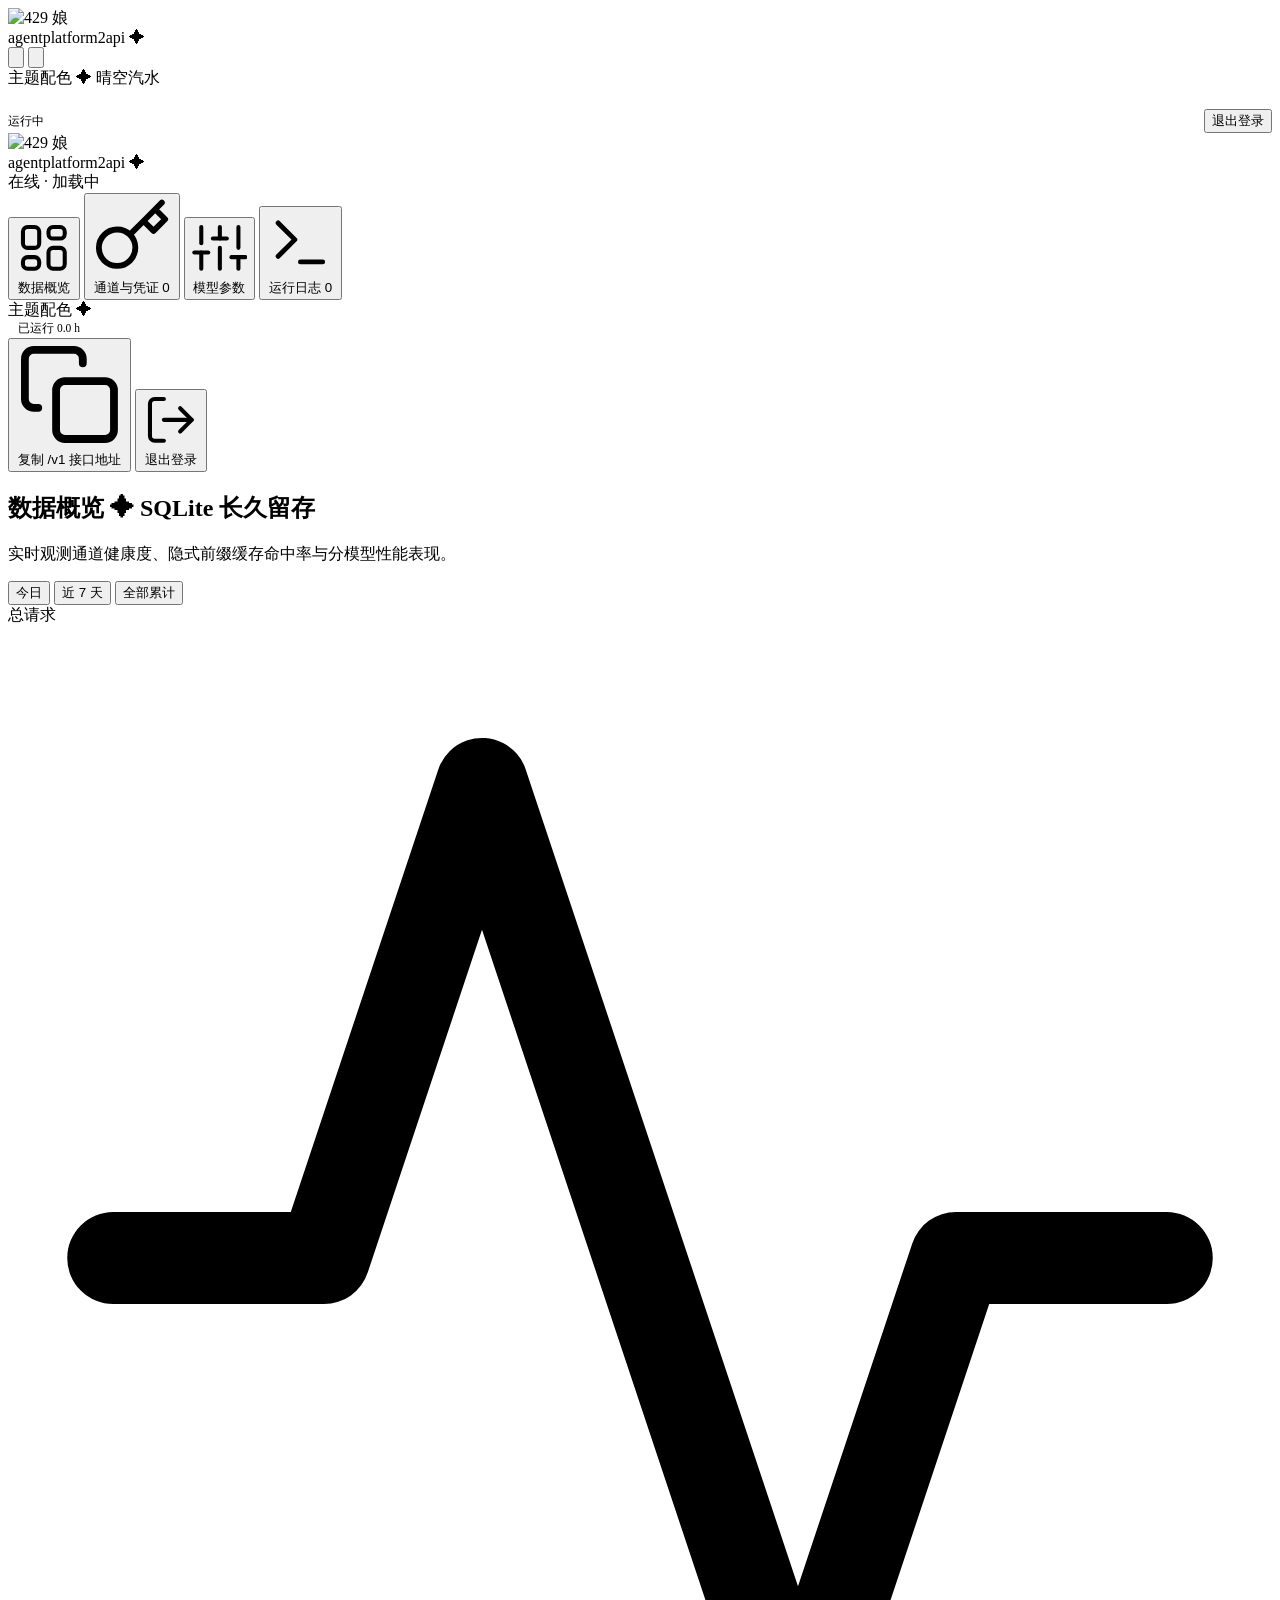
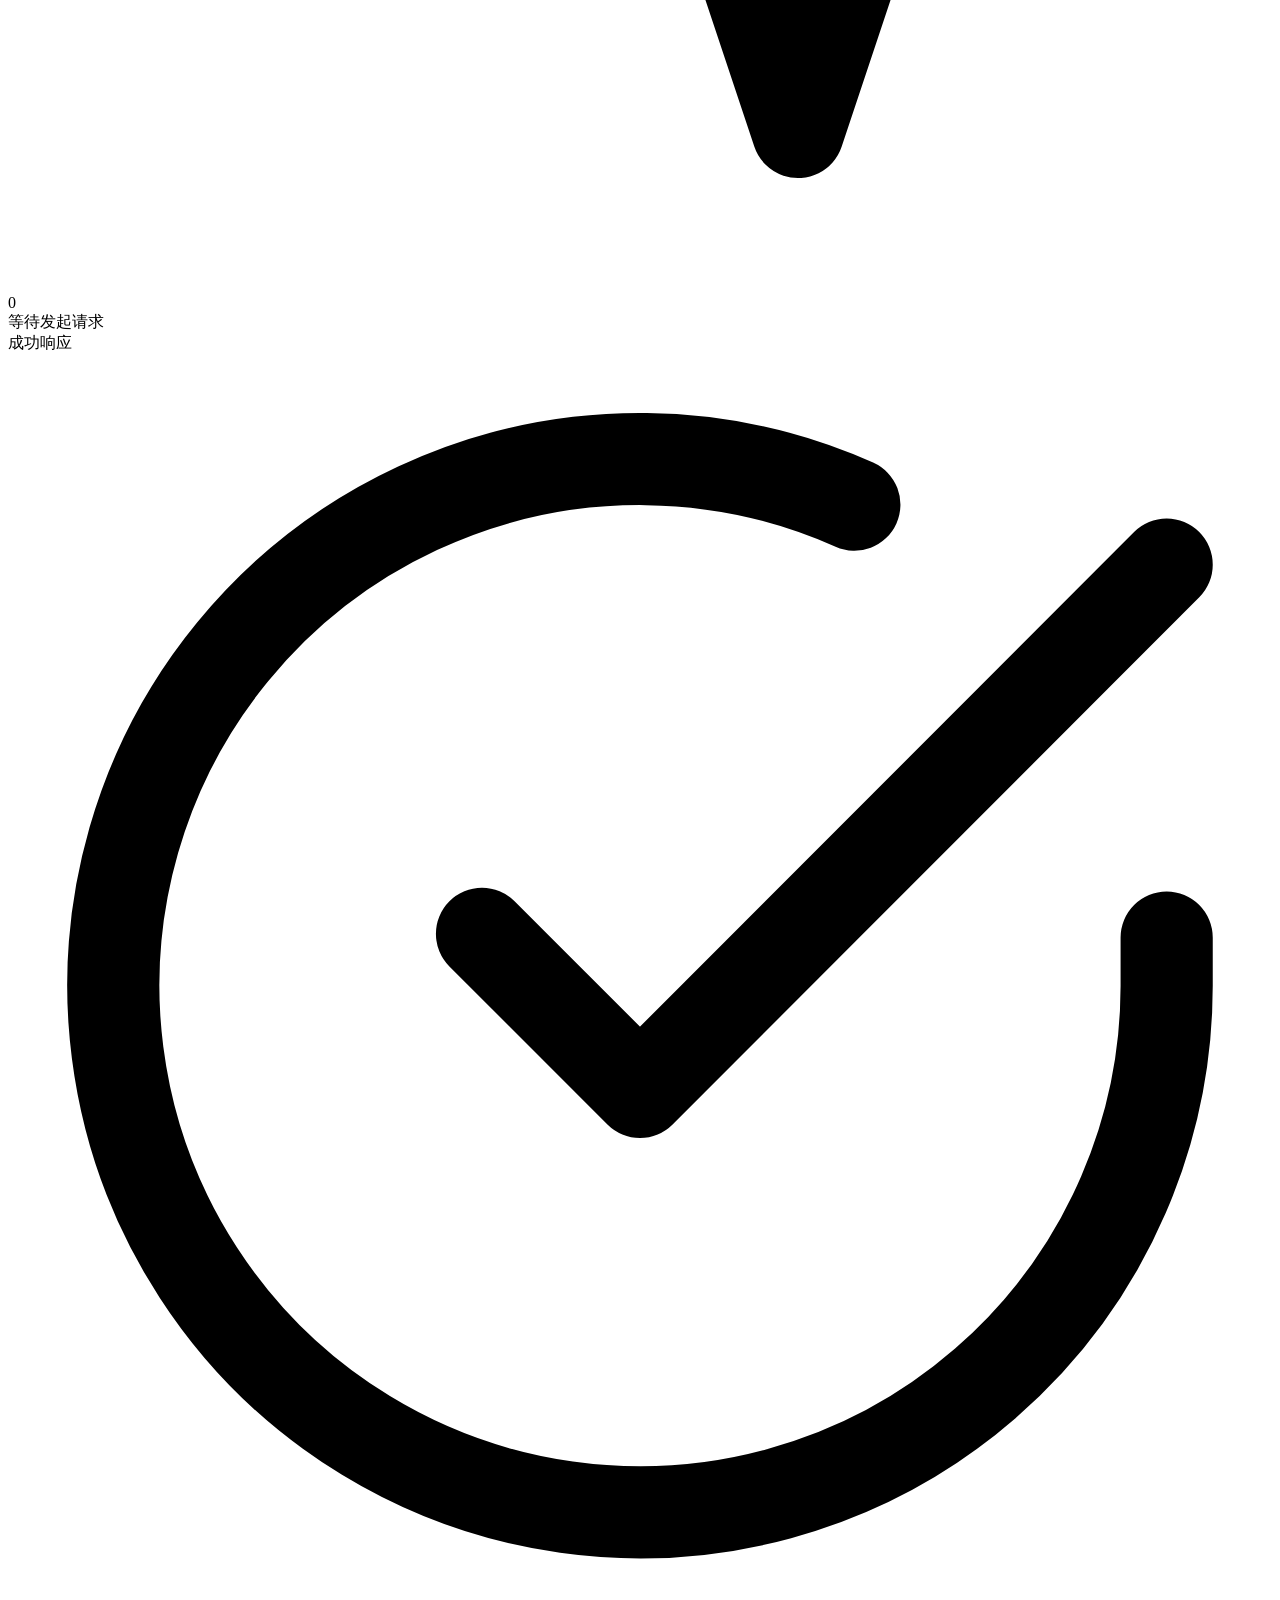
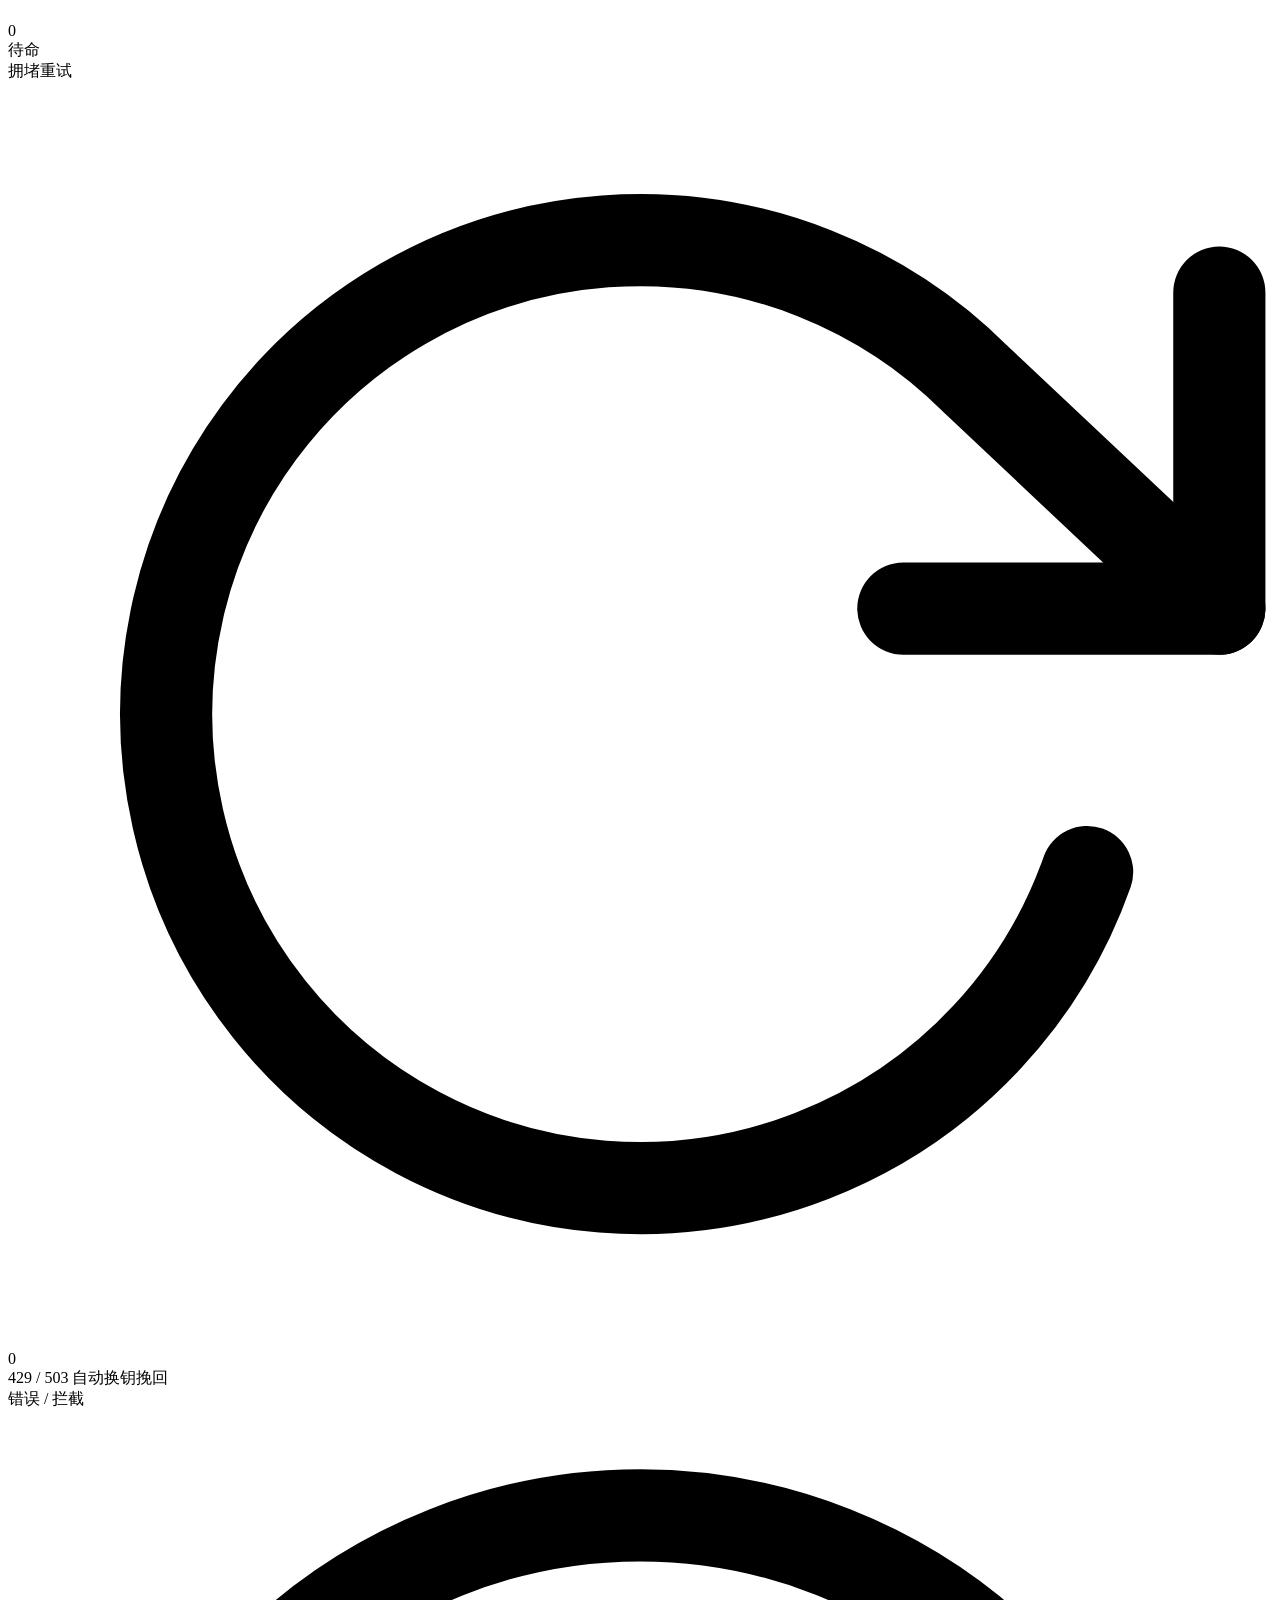
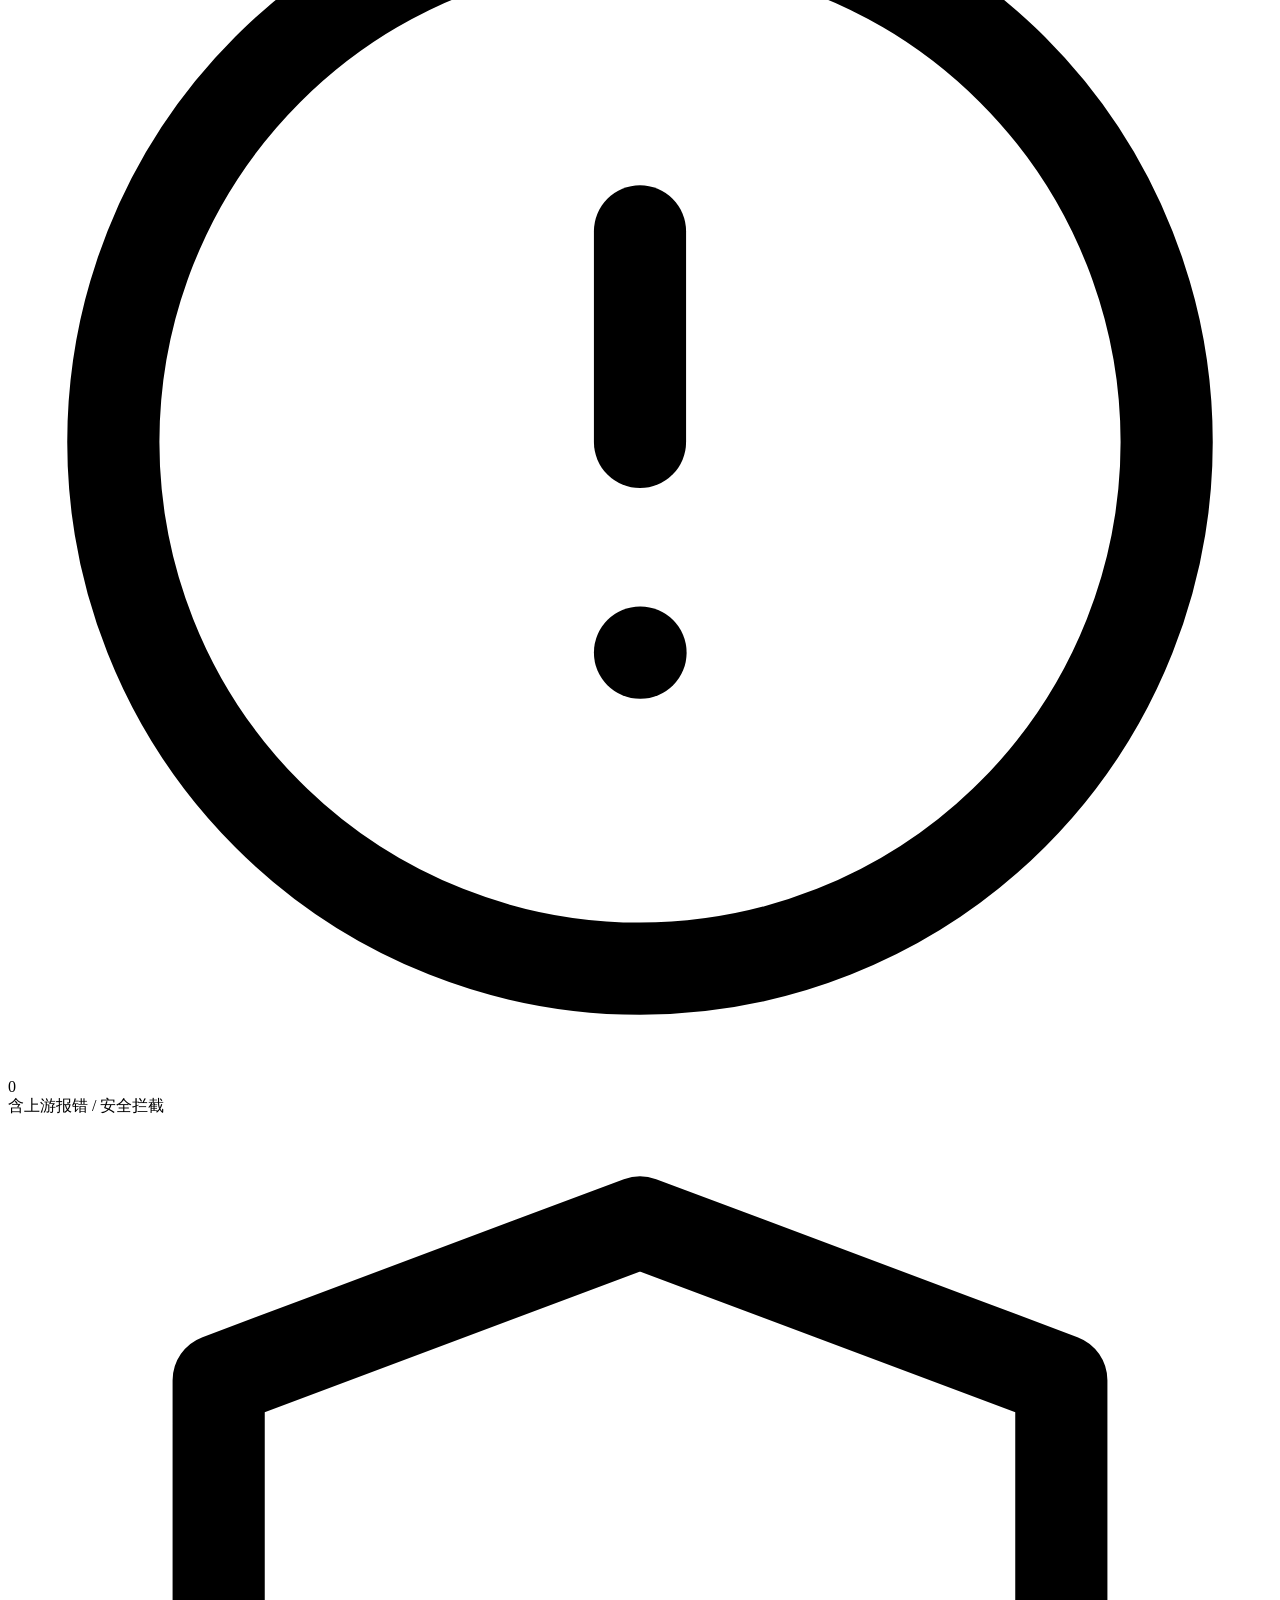
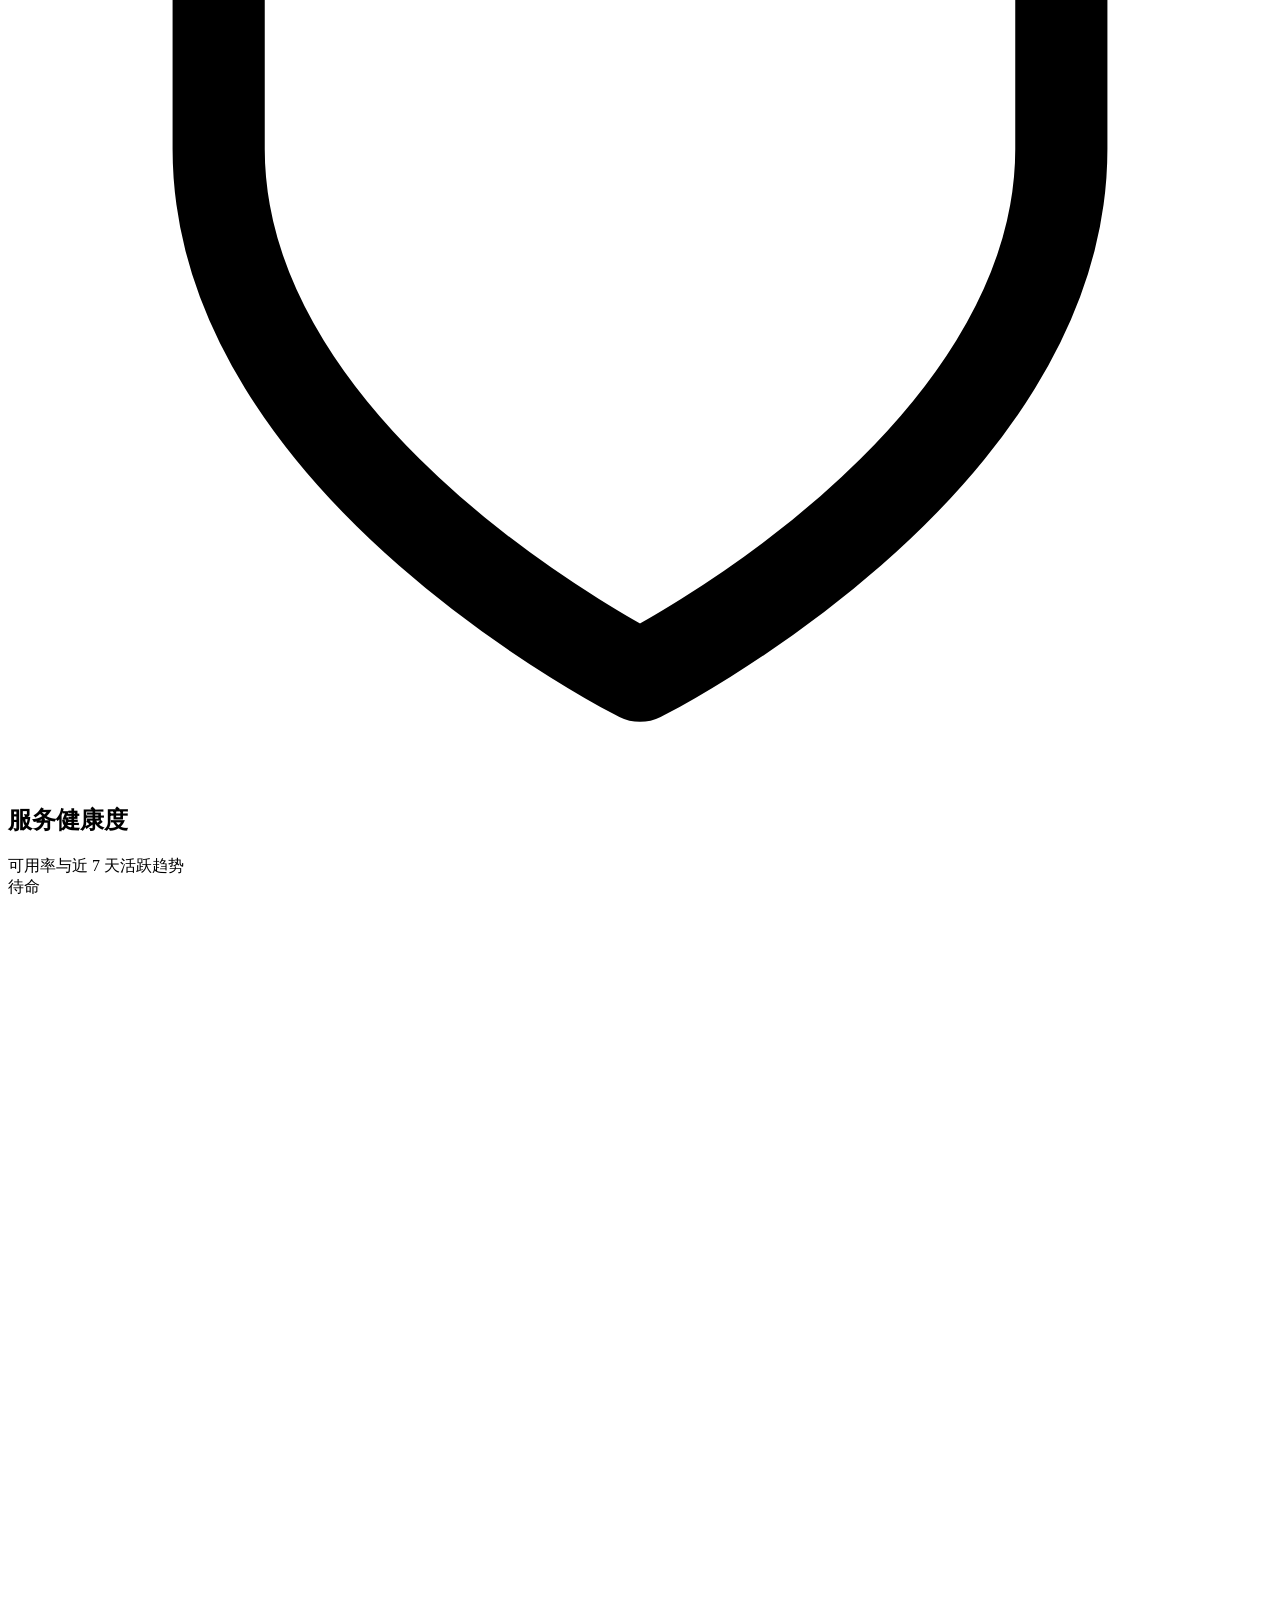
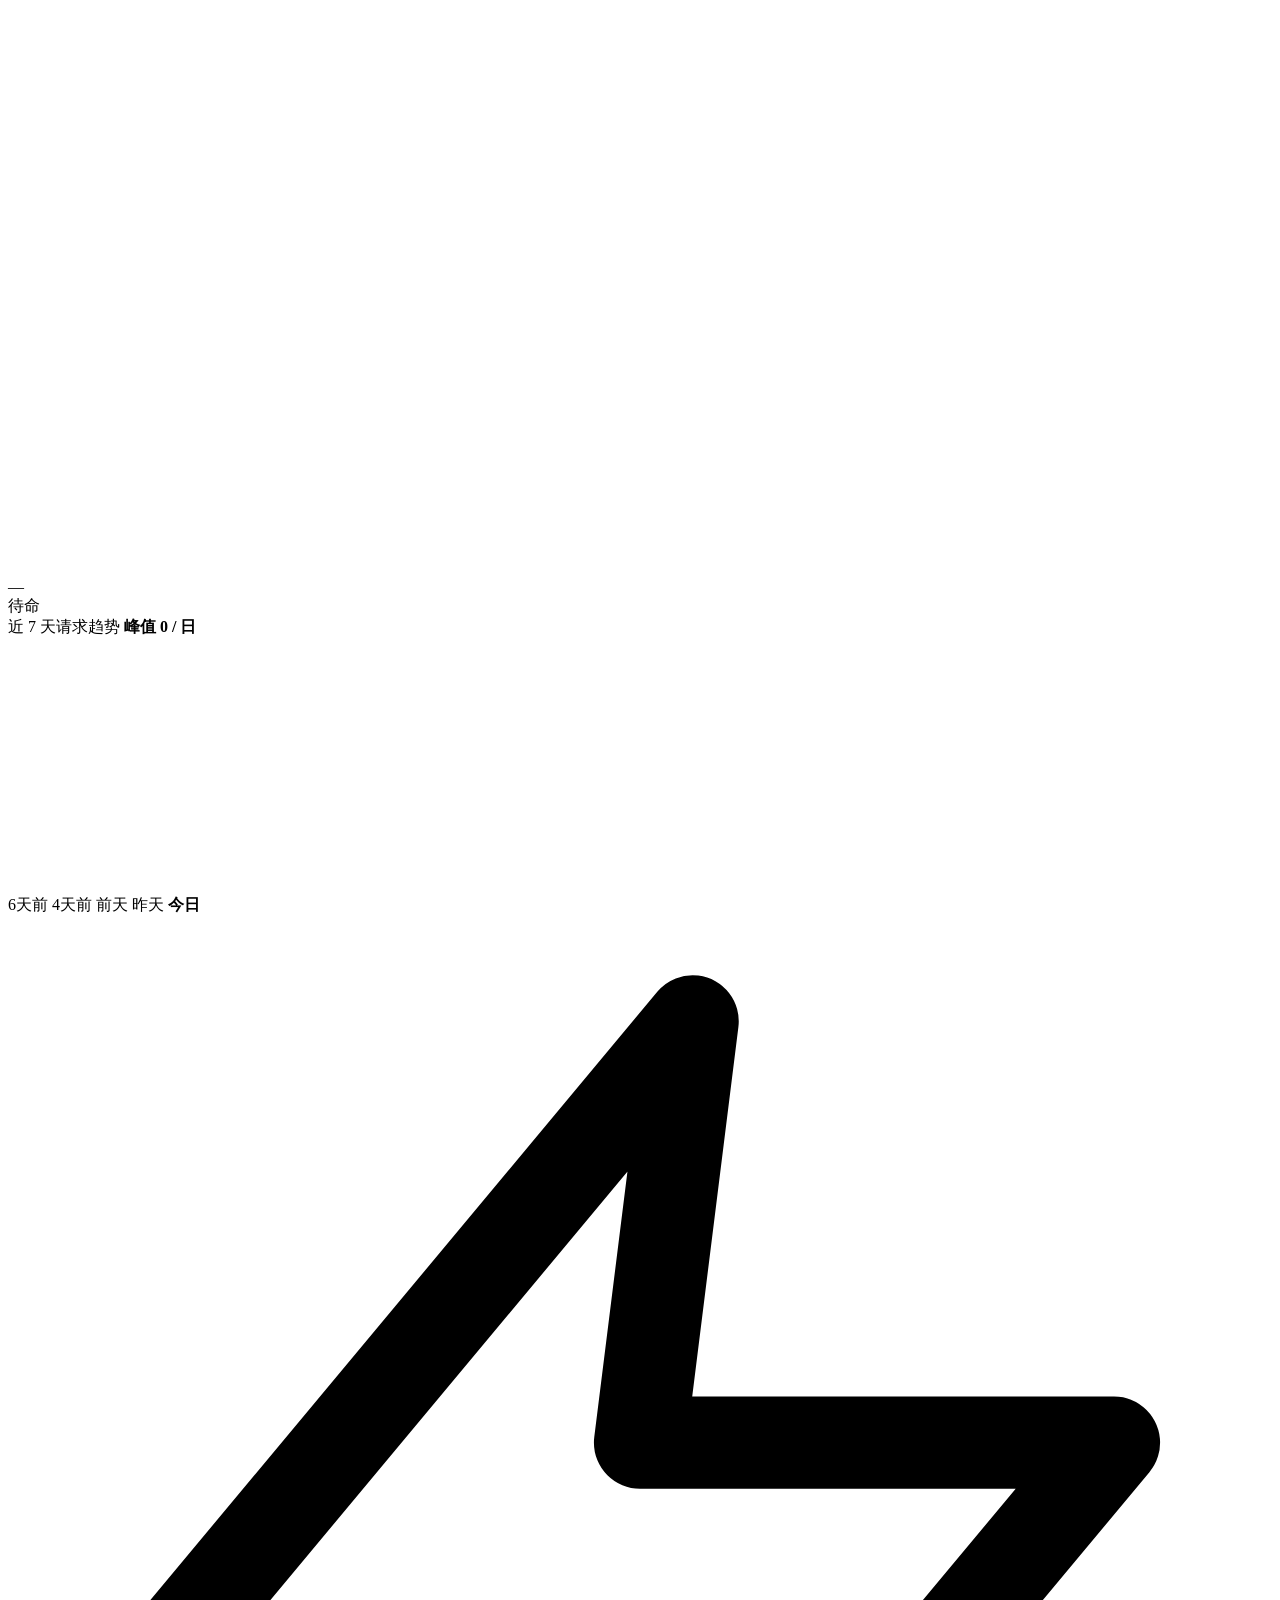
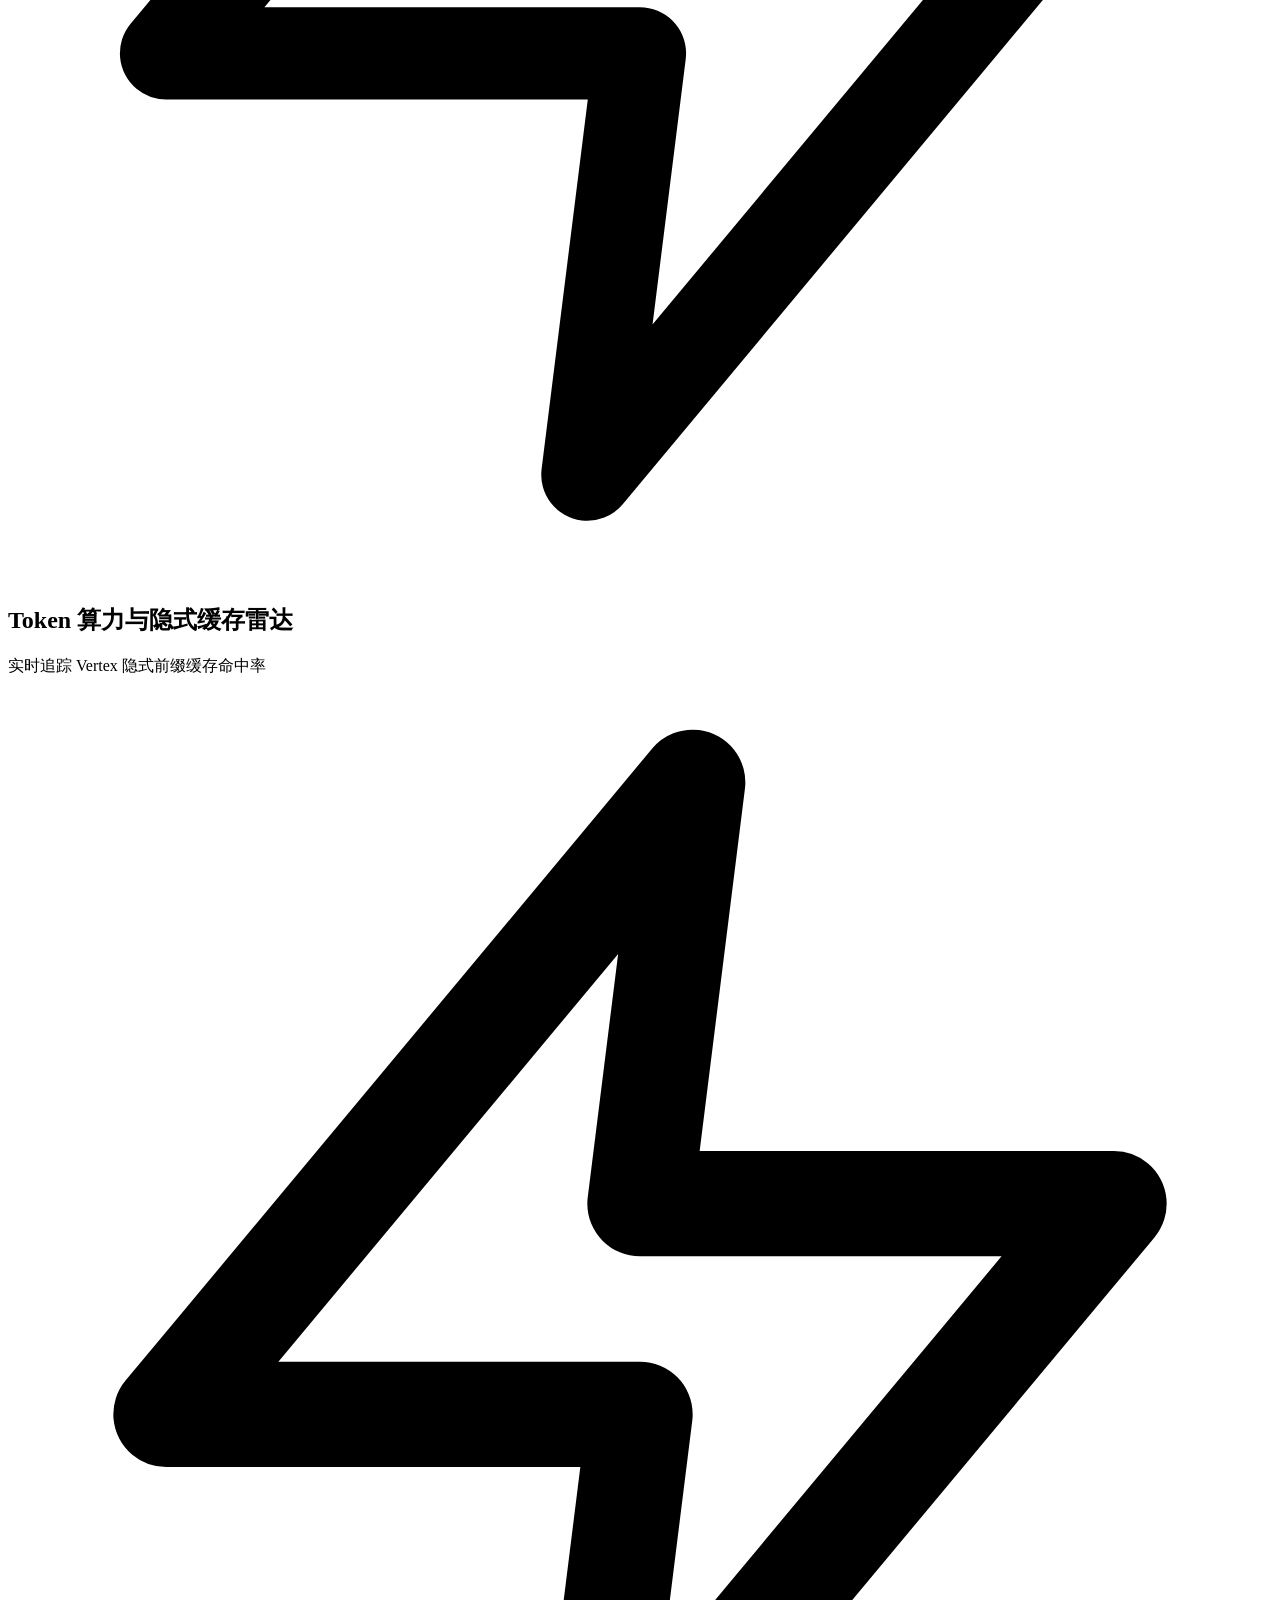
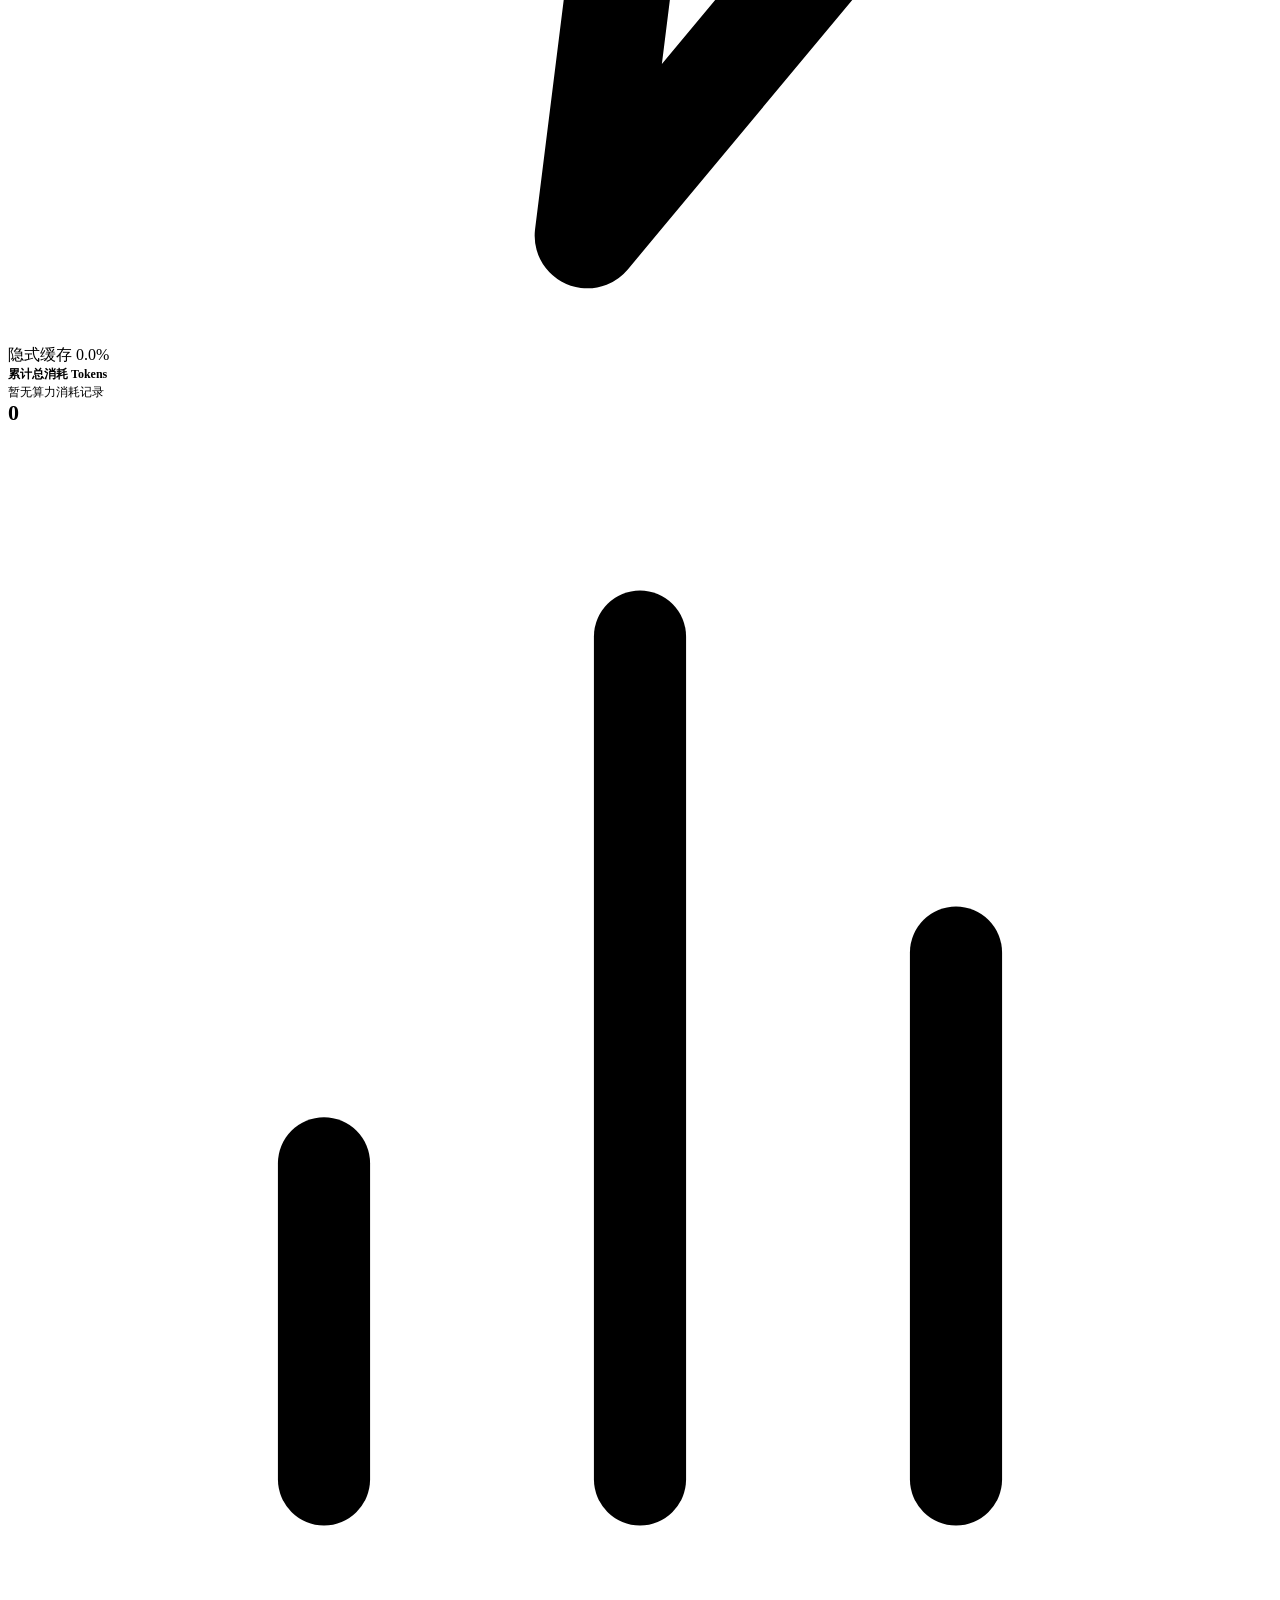
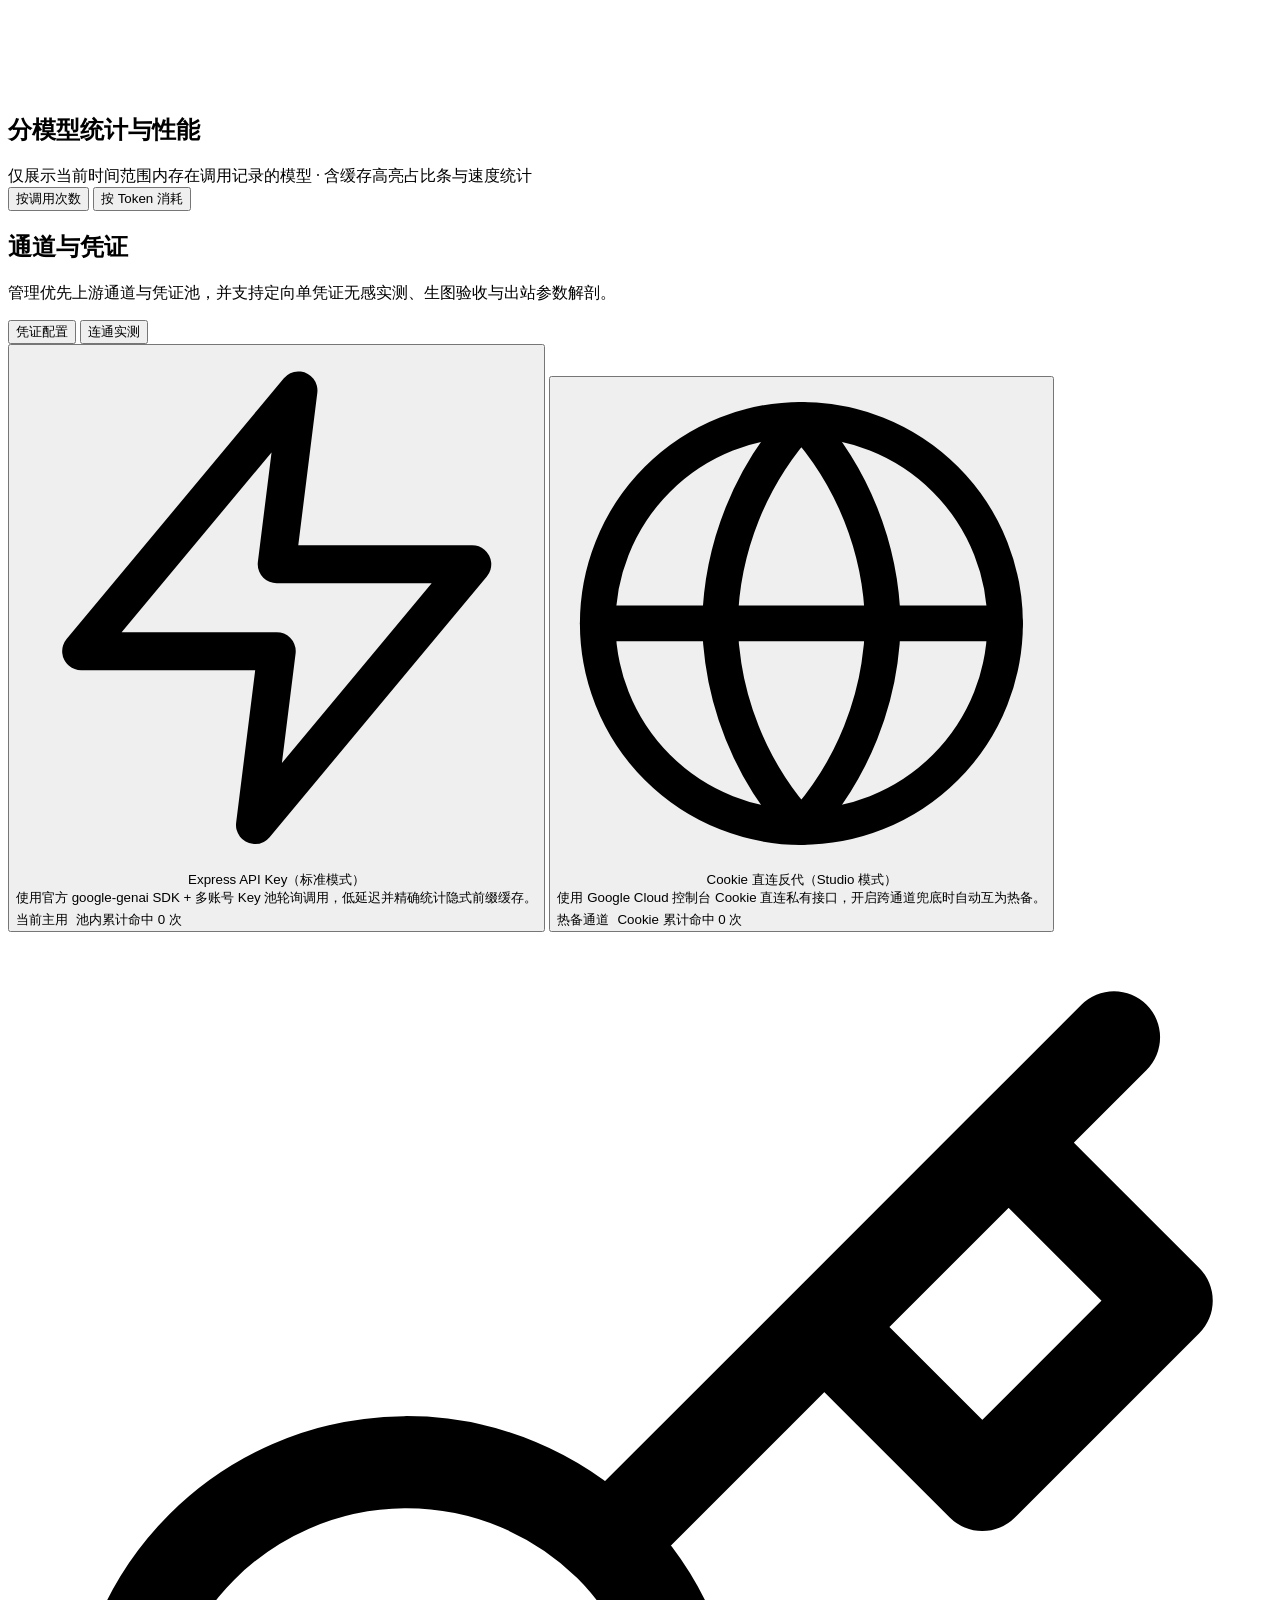
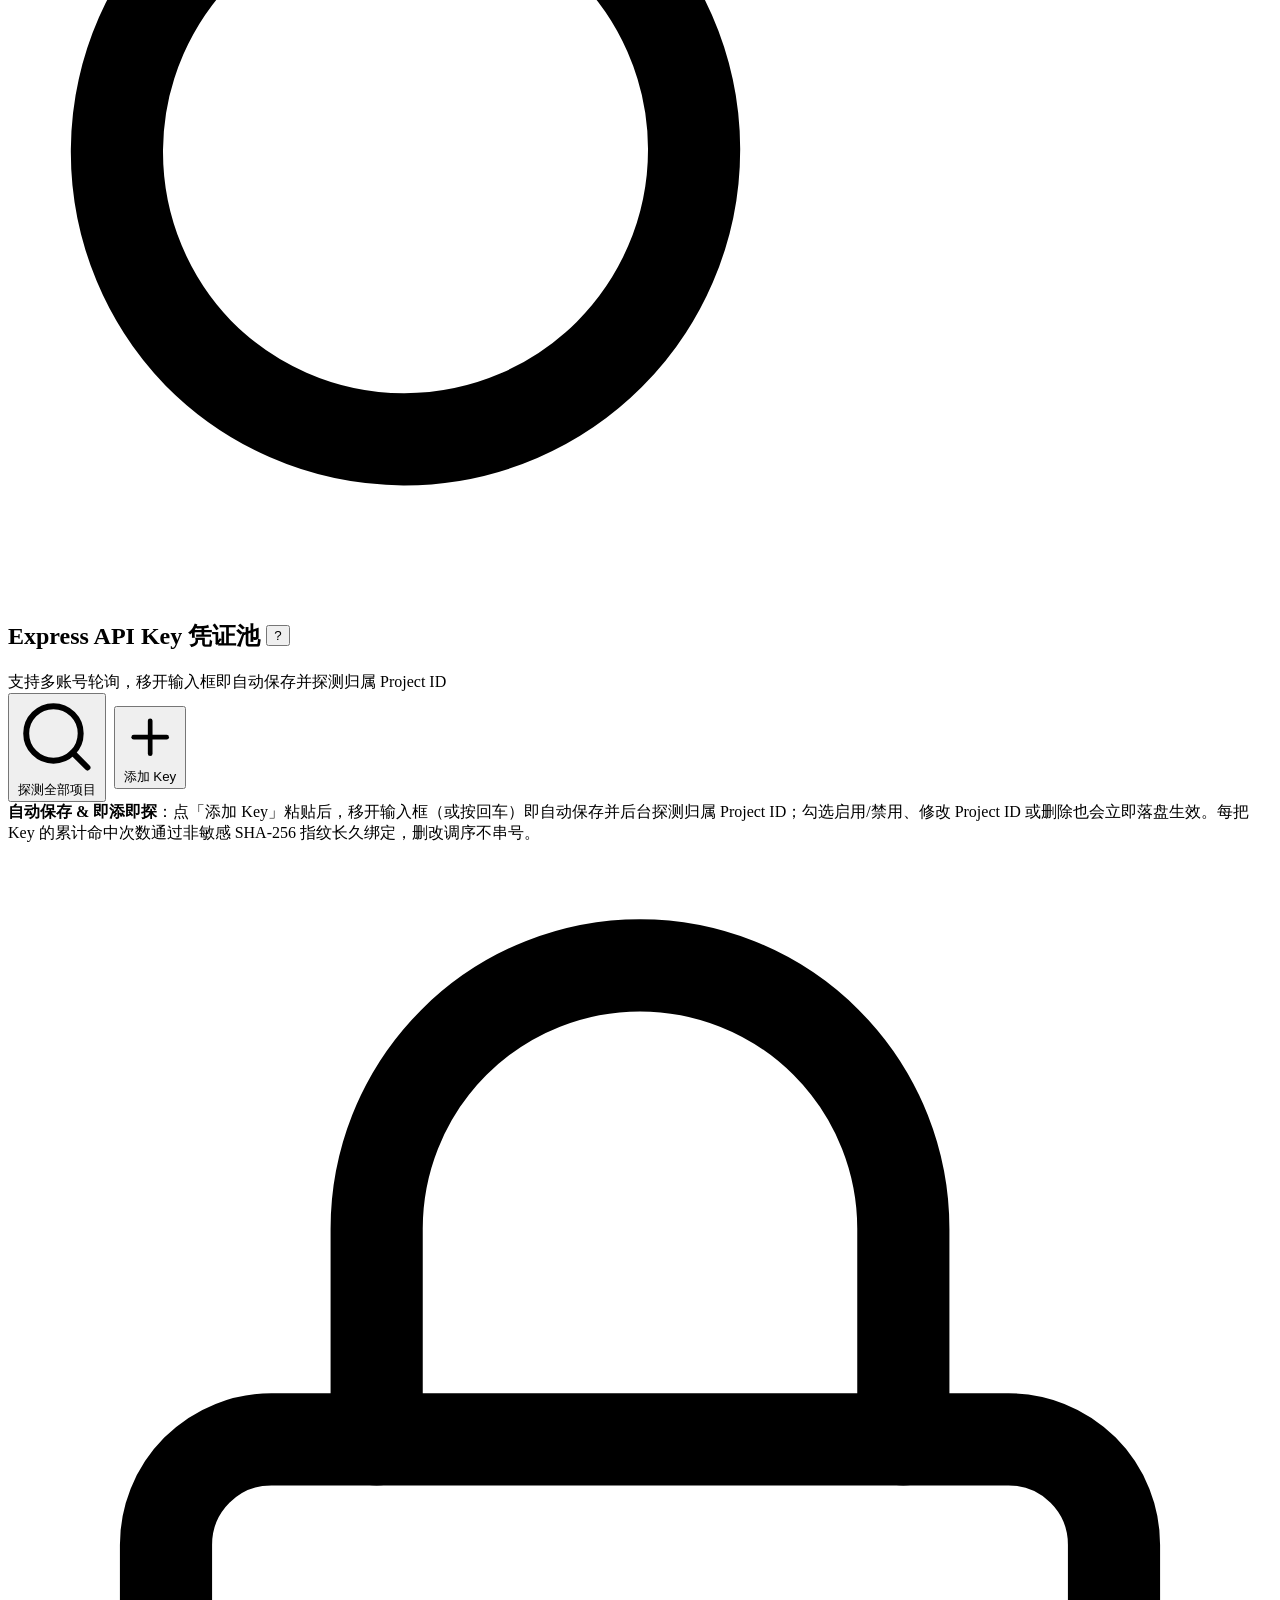
==== app/static/index.html @ 3e8bdb02 "控制台 v2 重建" ====
<!DOCTYPE html>
<html lang="zh-CN" data-theme="sky-day">
<head>
  <meta charset="UTF-8" />
  <meta name="viewport" content="width=device-width, initial-scale=1.0, viewport-fit=cover" />
  <meta name="color-scheme" content="light dark" />
  <title>agentplatform2api · 控制台</title>
  <link rel="icon" type="image/webp" href="/avatar.webp" />
  <script>
    (function () {
      var valid = { "sky-day": 1, "sky-night": 1, "sakura-day": 1, "sakura-night": 1 };
      var saved = "";
      try { saved = localStorage.getItem("ap2a_theme") || ""; } catch (e) {}
      if (!valid[saved]) {
        try {
          var legacy = localStorage.getItem("ap_theme");
          if (legacy === "dark") saved = "sakura-night";
          else if (window.matchMedia && window.matchMedia("(prefers-color-scheme: dark)").matches) saved = "sky-night";
          else saved = "sky-day";
        } catch (e) { saved = "sky-day"; }
      }
      document.documentElement.setAttribute("data-theme", saved);
    })();
  </script>
  <link rel="stylesheet" href="/static/app.css" />
</head>
<body>
  <!-- MOBILE TOPBAR (<768px) -->
  <header class="mobile-topbar">
    <div class="mobile-brand">
      <img class="mobile-avatar" src="/avatar.webp" alt="429 娘" />
      <div class="truncate">
        <div class="brand-title">agentplatform2api <span class="sparkle">✦</span></div>
      </div>
      <span class="live-dot" title="服务在线"></span>
    </div>
    <div class="mobile-top-actions">
      <button class="btn-icon" id="mobThemeBtn" aria-label="切换主题" title="切换主题">
        <svg viewBox="0 0 24 24" fill="none" stroke="currentColor" stroke-width="1.75" stroke-linecap="round" stroke-linejoin="round"><circle cx="12" cy="12" r="4"/><path d="M12 2v2m0 16v2M4.93 4.93l1.41 1.41m11.32 11.32 1.41 1.41M2 12h2m16 0h2M4.93 19.07l1.41-1.41m11.32-11.32 1.41-1.41"/></svg>
      </button>
      <button class="btn-icon" id="mobCopyBtn" aria-label="复制 /v1 地址" title="复制 /v1 地址">
        <svg viewBox="0 0 24 24" fill="none" stroke="currentColor" stroke-width="1.75" stroke-linecap="round" stroke-linejoin="round"><rect x="9" y="9" width="13" height="13" rx="2"/><path d="M5 15H4a2 2 0 0 1-2-2V4a2 2 0 0 1 2-2h9a2 2 0 0 1 2 2v1"/></svg>
      </button>
    </div>
  </header>

  <!-- Mobile Theme Popover -->
  <div class="mobile-popover" id="mobileThemePopover">
    <div class="sidebar-label" style="margin-bottom:10px;">
      <span>主题配色 <span class="sparkle">✦</span></span>
      <span id="mobThemeName" style="color:var(--primary-text);">晴空汽水</span>
    </div>
    <div class="theme-grid" id="mobThemeGrid"></div>
    <div style="margin-top:10px;padding-top:10px;border-top:1px solid var(--border);display:flex;align-items:center;justify-content:space-between;gap:8px;">
      <span style="font-size:11.5px;color:var(--text-muted);" id="mobUptimeText">运行中</span>
      <button class="btn btn-danger-soft btn-sm" onclick="logout()">退出登录</button>
    </div>
  </div>

  <!-- MAIN APP SHELL -->
  <div class="app-shell">
    <!-- Desktop Left Sidebar -->
    <aside class="sidebar">
      <div class="brand-box">
        <img class="brand-avatar" src="/avatar.webp" alt="429 娘" />
        <div class="brand-meta">
          <div class="brand-title">agentplatform2api <span class="sparkle">✦</span></div>
          <div class="brand-status">
            <span class="live-dot"></span>
            <span class="truncate" id="sidebarChannelStatus">在线 · 加载中</span>
          </div>
        </div>
      </div>

      <nav class="nav-list" aria-label="主导航">
        <button class="nav-item active" data-tab="overview">
          <svg viewBox="0 0 24 24" fill="none" stroke="currentColor" stroke-width="1.75" stroke-linecap="round" stroke-linejoin="round"><rect x="3" y="3" width="7" height="9" rx="2"/><rect x="14" y="3" width="7" height="5" rx="2"/><rect x="14" y="12" width="7" height="9" rx="2"/><rect x="3" y="16" width="7" height="5" rx="2"/></svg>
          数据概览
        </button>
        <button class="nav-item" data-tab="channel">
          <svg viewBox="0 0 24 24" fill="none" stroke="currentColor" stroke-width="1.75" stroke-linecap="round" stroke-linejoin="round"><path d="M21 2l-2 2m-7.61 7.61a5.5 5.5 0 1 1-7.778 7.778 5.5 5.5 0 0 1 7.777-7.777zm0 0L15.5 7.5m0 0l3 3L22 7l-3-3m-3.5 3.5L19 4"/></svg>
          通道与凭证
          <span class="nav-badge num" id="navKeyBadge">0</span>
        </button>
        <button class="nav-item" data-tab="params">
          <svg viewBox="0 0 24 24" fill="none" stroke="currentColor" stroke-width="1.75" stroke-linecap="round" stroke-linejoin="round"><line x1="4" y1="21" x2="4" y2="14"/><line x1="4" y1="10" x2="4" y2="3"/><line x1="12" y1="21" x2="12" y2="12"/><line x1="12" y1="8" x2="12" y2="3"/><line x1="20" y1="21" x2="20" y2="16"/><line x1="20" y1="12" x2="20" y2="3"/><line x1="1" y1="14" x2="7" y2="14"/><line x1="9" y1="8" x2="15" y2="8"/><line x1="17" y1="16" x2="23" y2="16"/></svg>
          模型参数
        </button>
        <button class="nav-item" data-tab="logs">
          <svg viewBox="0 0 24 24" fill="none" stroke="currentColor" stroke-width="1.75" stroke-linecap="round" stroke-linejoin="round"><polyline points="4 17 10 11 4 5"/><line x1="12" y1="19" x2="20" y2="19"/></svg>
          运行日志
          <span class="nav-badge num" id="navRecBadge">0</span>
        </button>
      </nav>

      <div class="sidebar-section">
        <div class="sidebar-label">
          <span>主题配色</span>
          <span class="sparkle">✦</span>
        </div>
        <div class="theme-grid" id="sideThemeGrid"></div>
      </div>

      <div class="sidebar-actions">
        <div style="font-size:11.5px;color:var(--text-muted);padding:0 10px 2px;" id="sideUptimeText">已运行 0.0 h</div>
        <button class="side-btn" id="sideCopyBtn">
          <svg viewBox="0 0 24 24" fill="none" stroke="currentColor" stroke-width="1.75" stroke-linecap="round" stroke-linejoin="round"><rect x="9" y="9" width="13" height="13" rx="2"/><path d="M5 15H4a2 2 0 0 1-2-2V4a2 2 0 0 1 2-2h9a2 2 0 0 1 2 2v1"/></svg>
          复制 /v1 接口地址
        </button>
        <button class="side-btn" onclick="logout()">
          <svg viewBox="0 0 24 24" fill="none" stroke="currentColor" stroke-width="1.75" stroke-linecap="round" stroke-linejoin="round"><path d="M9 21H5a2 2 0 0 1-2-2V5a2 2 0 0 1 2-2h4"/><polyline points="16 17 21 12 16 7"/><line x1="21" y1="12" x2="9" y2="12"/></svg>
          退出登录
        </button>
      </div>
    </aside>

    <!-- Main Content Stage -->
    <main class="main-stage">
      <div class="stage-inner">

        <!-- =============================================================
             TAB 1: 数据概览 (OVERVIEW)
             ============================================================= -->
        <section class="tab-panel active" id="panel-overview">
          <div class="page-header">
            <div class="page-title-wrap">
              <h1 class="page-title">
                数据概览
                <span class="pill primary"><span class="sparkle">✦</span> SQLite 长久留存</span>
              </h1>
              <p class="page-desc">实时观测通道健康度、隐式前缀缓存命中率与分模型性能表现。</p>
            </div>
            <div class="header-controls">
              <div class="segmented" role="tablist" aria-label="时间范围">
                <button class="seg-btn active" data-range="today" onclick="setRange('today')">今日</button>
                <button class="seg-btn" data-range="7d" onclick="setRange('7d')">近 7 天</button>
                <button class="seg-btn" data-range="all" onclick="setRange('all')">全部累计</button>
              </div>
            </div>
          </div>

          <!-- Dynamic Live Stream X-Ray Pulse Capsule (Only visible when active requests exist) -->
          <div class="pulse-wrapper" id="pulseWrapper">
            <div class="pulse-stack" id="pulseStack"></div>
          </div>

          <!-- 4 Core KPI Cards -->
          <div class="kpi-grid">
            <div class="glass-card kpi-card" style="--kpi-color: var(--primary);">
              <div class="kpi-head">
                <span class="kpi-label">总请求</span>
                <span class="card-icon">
                  <svg viewBox="0 0 24 24" fill="none" stroke="currentColor" stroke-width="1.75" stroke-linecap="round" stroke-linejoin="round"><polyline points="22 12 18 12 15 21 9 3 6 12 2 12"/></svg>
                </span>
              </div>
              <div class="kpi-val num" id="kpiTotal">0</div>
              <div class="kpi-foot" id="kpiTotalSub">等待发起请求</div>
            </div>

            <div class="glass-card kpi-card" style="--kpi-color: var(--success);">
              <div class="kpi-head">
                <span class="kpi-label">成功响应</span>
                <span class="card-icon mint">
                  <svg viewBox="0 0 24 24" fill="none" stroke="currentColor" stroke-width="1.75" stroke-linecap="round" stroke-linejoin="round"><path d="M22 11.08V12a10 10 0 1 1-5.93-9.14"/><polyline points="22 4 12 14.01 9 11.01"/></svg>
                </span>
              </div>
              <div class="kpi-val num" id="kpiOk">0</div>
              <div class="kpi-foot" id="kpiOkSub">待命</div>
            </div>

            <div class="glass-card kpi-card" style="--kpi-color: var(--warning);">
              <div class="kpi-head">
                <span class="kpi-label">拥堵重试</span>
                <span class="card-icon warn">
                  <svg viewBox="0 0 24 24" fill="none" stroke="currentColor" stroke-width="1.75" stroke-linecap="round" stroke-linejoin="round"><polyline points="23 4 23 10 17 10"/><path d="M20.49 15a9 9 0 1 1-2.12-9.36L23 10"/></svg>
                </span>
              </div>
              <div class="kpi-val num" id="kpiRetry">0</div>
              <div class="kpi-foot" id="kpiRetrySub">429 / 503 自动换钥挽回</div>
            </div>

            <div class="glass-card kpi-card" style="--kpi-color: var(--danger);">
              <div class="kpi-head">
                <span class="kpi-label">错误 / 拦截</span>
                <span class="card-icon danger">
                  <svg viewBox="0 0 24 24" fill="none" stroke="currentColor" stroke-width="1.75" stroke-linecap="round" stroke-linejoin="round"><circle cx="12" cy="12" r="10"/><line x1="12" y1="8" x2="12" y2="12"/><line x1="12" y1="16" x2="12.01" y2="16"/></svg>
                </span>
              </div>
              <div class="kpi-val num" id="kpiErr">0</div>
              <div class="kpi-foot" id="kpiErrSub">含上游报错 / 安全拦截</div>
            </div>
          </div>

          <!-- Dual-Column Pure SVG Charts -->
          <div class="viz-grid">
            <!-- Left: Health Donut + 7-Day Bezier Sparkline -->
            <div class="glass-card health-card">
              <div class="card-header" style="margin-bottom:12px;">
                <div class="card-title-group">
                  <span class="card-icon mint">
                    <svg viewBox="0 0 24 24" fill="none" stroke="currentColor" stroke-width="1.75" stroke-linecap="round" stroke-linejoin="round"><path d="M12 22s8-4 8-10V5l-8-3-8 3v7c0 6 8 10 8 10z"/></svg>
                  </span>
                  <div>
                    <h2 class="card-title">服务健康度</h2>
                    <div class="card-sub">可用率与近 7 天活跃趋势</div>
                  </div>
                </div>
                <span class="pill primary num" id="healthStatusPill">待命</span>
              </div>

              <div class="donut-stage">
                <div class="donut-box">
                  <svg viewBox="0 0 128 128" id="healthDonutSvg"></svg>
                  <div class="donut-center">
                    <div class="donut-pct num" id="donutPct">—</div>
                    <div class="donut-sub" id="donutSub">待命</div>
                  </div>
                </div>
                <div class="donut-stats" id="donutLegend"></div>
              </div>

              <div class="spark-box">
                <div class="spark-head">
                  <span>近 7 天请求趋势</span>
                  <span class="num" id="sparkSummary" style="color:var(--primary-text);font-weight:650;">峰值 0 / 日</span>
                </div>
                <svg class="spark-svg" viewBox="0 0 320 64" id="sparkSvg"></svg>
                <div class="spark-axis num">
                  <span>6天前</span>
                  <span>4天前</span>
                  <span>前天</span>
                  <span>昨天</span>
                  <span style="color:var(--primary-text);font-weight:650;">今日</span>
                </div>
              </div>
            </div>

            <!-- Right: Token & Implicit Prefix Cache Radar -->
            <div class="glass-card token-card">
              <div class="card-header">
                <div class="card-title-group">
                  <span class="card-icon">
                    <svg viewBox="0 0 24 24" fill="none" stroke="currentColor" stroke-width="1.75" stroke-linecap="round" stroke-linejoin="round"><polygon points="13 2 3 14 12 14 11 22 21 10 12 10 13 2"/></svg>
                  </span>
                  <div>
                    <h2 class="card-title">Token 算力与隐式缓存雷达</h2>
                    <div class="card-sub">实时追踪 Vertex 隐式前缀缓存命中率</div>
                  </div>
                </div>
                <span class="pill success num" id="cacheHitBadge">
                  <svg viewBox="0 0 24 24" fill="none" stroke="currentColor" stroke-width="2" stroke-linecap="round" stroke-linejoin="round"><polygon points="13 2 3 14 12 14 11 22 21 10 12 10 13 2"/></svg>
                  隐式缓存 0.0%
                </span>
              </div>

              <div class="token-radar-list" id="tokenRadarList"></div>

              <div class="token-footer">
                <div>
                  <div style="font-size:12px;color:var(--text-muted);font-weight:600;">累计总消耗 Tokens</div>
                  <div style="font-size:11.5px;color:var(--text-secondary);margin-top:2px;" id="tokenCacheSaveHint">暂无算力消耗记录</div>
                </div>
                <div class="num" style="font-size:22px;font-weight:780;color:var(--primary-text);letter-spacing:-0.02em;" id="tokenGrandTotal">0</div>
              </div>
            </div>
          </div>

          <!-- Per-Model Stats & Performance -->
          <div class="glass-card">
            <div class="card-header">
              <div class="card-title-group">
                <span class="card-icon think">
                  <svg viewBox="0 0 24 24" fill="none" stroke="currentColor" stroke-width="1.75" stroke-linecap="round" stroke-linejoin="round"><line x1="18" y1="20" x2="18" y2="10"/><line x1="12" y1="20" x2="12" y2="4"/><line x1="6" y1="20" x2="6" y2="14"/></svg>
                </span>
                <div>
                  <h2 class="card-title">分模型统计与性能</h2>
                  <div class="card-sub">仅展示当前时间范围内存在调用记录的模型 · 含缓存高亮占比条与速度统计</div>
                </div>
              </div>
              <div class="segmented">
                <button class="seg-btn active" data-sort="calls" onclick="setModelSort('calls')">按调用次数</button>
                <button class="seg-btn" data-sort="tokens" onclick="setModelSort('tokens')">按 Token 消耗</button>
              </div>
            </div>

            <div class="model-list" id="modelStatsList"></div>
            <div class="model-expand-wrap" id="modelExpandWrap"></div>
          </div>
        </section>

        <!-- =============================================================
             TAB 2: 通道与凭证 (CHANNEL — 凭证配置 | 连通实测)
             ============================================================= -->
        <section class="tab-panel" id="panel-channel">
          <div class="page-header">
            <div class="page-title-wrap">
              <h1 class="page-title">通道与凭证</h1>
              <p class="page-desc">管理优先上游通道与凭证池，并支持定向单凭证无感实测、生图验收与出站参数解剖。</p>
            </div>
            <div class="segmented" role="tablist" aria-label="通道与实测切换">
              <button class="seg-btn active" id="subChanConfigBtn" onclick="setChannelSub('config')">凭证配置</button>
              <button class="seg-btn" id="subChanTestBtn" onclick="setChannelSub('test')">连通实测</button>
            </div>
          </div>

          <!-- Sub-tab A: Credential Config -->
          <div id="channelSubConfig">
          <!-- Priority Channel Selector -->
          <div class="channel-cards">
            <button class="channel-choice active" id="chExpress" onclick="selectChannel('api_key')">
              <div class="choice-top">
                <div class="choice-name">
                  <span class="card-icon">
                    <svg viewBox="0 0 24 24" fill="none" stroke="currentColor" stroke-width="1.75" stroke-linecap="round" stroke-linejoin="round"><polygon points="13 2 3 14 12 14 11 22 21 10 12 10 13 2"/></svg>
                  </span>
                  Express API Key（标准模式）
                </div>
                <span class="choice-radio"></span>
              </div>
              <div class="choice-desc">使用官方 google-genai SDK + 多账号 Key 池轮询调用，低延迟并精确统计隐式前缀缓存。</div>
              <div style="margin-top:4px;display:flex;gap:8px;flex-wrap:wrap;">
                <span class="pill primary" id="badgeExpressActive">当前主用</span>
                <span class="pill num" id="expressTotalHitsPill">池内累计命中 0 次</span>
              </div>
            </button>

            <button class="channel-choice" id="chCookie" onclick="selectChannel('web_proxy')">
              <div class="choice-top">
                <div class="choice-name">
                  <span class="card-icon mint">
                    <svg viewBox="0 0 24 24" fill="none" stroke="currentColor" stroke-width="1.75" stroke-linecap="round" stroke-linejoin="round"><circle cx="12" cy="12" r="10"/><path d="M2 12h20"/><path d="M12 2a15.3 15.3 0 0 1 4 10 15.3 15.3 0 0 1-4 10 15.3 15.3 0 0 1-4-10 15.3 15.3 0 0 1 4-10z"/></svg>
                  </span>
                  Cookie 直连反代（Studio 模式）
                </div>
                <span class="choice-radio"></span>
              </div>
              <div class="choice-desc">使用 Google Cloud 控制台 Cookie 直连私有接口，开启跨通道兜底时自动互为热备。</div>
              <div style="margin-top:4px;display:flex;gap:8px;flex-wrap:wrap;">
                <span class="pill" id="badgeCookieActive">热备通道</span>
                <span class="pill success num" id="cookieCardHitsPill">Cookie 累计命中 0 次</span>
              </div>
            </button>
          </div>

          <!-- Express Key Pool -->
          <div class="glass-card" style="margin-bottom:16px;">
            <div class="card-header">
              <div class="card-title-group">
                <span class="card-icon">
                  <svg viewBox="0 0 24 24" fill="none" stroke="currentColor" stroke-width="1.75" stroke-linecap="round" stroke-linejoin="round"><path d="M21 2l-2 2m-7.61 7.61a5.5 5.5 0 1 1-7.778 7.778 5.5 5.5 0 0 1 7.777-7.777zm0 0L15.5 7.5m0 0l3 3L22 7l-3-3m-3.5 3.5L19 4"/></svg>
                </span>
                <div>
                  <h2 class="card-title" style="display:flex;align-items:center;gap:6px;">
                    Express API Key 凭证池
                    <button class="help-btn" onclick="toggleHelpById(this,'h_keys')" aria-label="凭证池说明">?</button>
                  </h2>
                  <div class="card-sub" id="keyPoolSub">支持多账号轮询，移开输入框即自动保存并探测归属 Project ID</div>
                </div>
              </div>
              <div style="display:flex;align-items:center;gap:8px;flex-wrap:wrap;">
                <button class="btn btn-ghost btn-sm" onclick="probeAllKeys()">
                  <svg viewBox="0 0 24 24" fill="none" stroke="currentColor" stroke-width="1.75" stroke-linecap="round" stroke-linejoin="round"><circle cx="11" cy="11" r="8"/><line x1="21" y1="21" x2="16.65" y2="16.65"/></svg>
                  探测全部项目
                </button>
                <button class="btn btn-primary btn-sm" onclick="addKeyRow()">
                  <svg viewBox="0 0 24 24" fill="none" stroke="currentColor" stroke-width="2" stroke-linecap="round" stroke-linejoin="round"><line x1="12" y1="5" x2="12" y2="19"/><line x1="5" y1="12" x2="19" y2="12"/></svg>
                  添加 Key
                </button>
              </div>
            </div>
            <div id="h_keys" class="help-drawer" style="margin-top:0;margin-bottom:12px;">
              <strong>自动保存 &amp; 即添即探</strong>：点「添加 Key」粘贴后，移开输入框（或按回车）即自动保存并后台探测归属 Project ID；勾选启用/禁用、修改 Project ID 或删除也会立即落盘生效。每把 Key 的累计命中次数通过非敏感 SHA-256 指纹长久绑定，删改调序不串号。
            </div>

            <div class="key-pool" id="keyPoolList"></div>
          </div>

          <!-- Studio Cookie Card -->
          <div class="glass-card">
            <div class="card-header">
              <div class="card-title-group">
                <span class="card-icon mint">
                  <svg viewBox="0 0 24 24" fill="none" stroke="currentColor" stroke-width="1.75" stroke-linecap="round" stroke-linejoin="round"><rect x="3" y="11" width="18" height="11" rx="2"/><path d="M7 11V7a5 5 0 0 1 10 0v4"/></svg>
                </span>
                <div>
                  <h2 class="card-title" style="display:flex;align-items:center;gap:6px;">
                    Studio Cookie 直连凭证
                    <button class="help-btn" onclick="toggleHelpById(this,'h_ck')" aria-label="Cookie 说明">?</button>
                  </h2>
                  <div class="card-sub">用于 Studio 直连模式，或作为 Express Key 池的跨通道备用凭证</div>
                </div>
              </div>
              <span class="hit-pill num" id="cookieHitsPill">
                <svg viewBox="0 0 24 24" fill="none" stroke="currentColor" stroke-width="2" stroke-linecap="round" stroke-linejoin="round"><polyline points="22 12 18 12 15 21 9 3 6 12 2 12"/></svg>
                命中 0 次
              </span>
            </div>
            <div id="h_ck" class="help-drawer" style="margin-top:0;margin-bottom:12px;">
              <strong>Cookie 维护说明</strong>：Cookie 通常可维持数周。当日志出现 <code>aiplatform.endpoints.predict denied</code> 权限错误时，重新从已登录的 <code>console.cloud.google.com</code> 复制完整 Request Cookie（或用 Cookie-Editor 导出 JSON）粘贴保存即可。
            </div>

            <div class="form-grid-2">
              <div class="field-group" style="grid-column: 1 / -1;">
                <label class="field-label" for="cookieInput">
                  <span>Google Cookie（支持 Header 字符串或 Cookie-Editor JSON 自动解析）</span>
                  <span class="pill" id="cookieStatePill">未配置</span>
                </label>
                <textarea id="cookieInput" class="field-textarea mono" style="min-height:76px;font-size:12px;" placeholder="粘贴 console.cloud.google.com 的完整 Cookie（支持 Header 字符串或 Cookie-Editor JSON）"></textarea>
              </div>
              <div class="field-group">
                <label class="field-label" for="cookieProj">Google Cloud Project ID（支持粘贴控制台 URL 自动提取）</label>
                <input id="cookieProj" class="field-input mono" placeholder="例如：my-gcp-project-123456（或含 ?project=xxx 的链接）" />
              </div>
              <div class="field-group" style="justify-content:flex-end;">
                <div style="display:flex;align-items:center;gap:8px;flex-wrap:wrap;">
                  <button class="btn btn-primary" onclick="saveCookie()">
                    <svg viewBox="0 0 24 24" fill="none" stroke="currentColor" stroke-width="1.75" stroke-linecap="round" stroke-linejoin="round"><path d="M19 21H5a2 2 0 0 1-2-2V5a2 2 0 0 1 2-2h11l5 5v11a2 2 0 0 1-2 2z"/><polyline points="17 21 17 13 7 13 7 21"/><polyline points="7 3 7 8 15 8"/></svg>
                    保存并校验 Cookie
                  </button>
                  <button class="btn btn-ghost" onclick="testCookieDirect()" title="不切换全局主通道，直接单发实测当前 Cookie">
                    <svg viewBox="0 0 24 24" fill="none" stroke="currentColor" stroke-width="1.75" stroke-linecap="round" stroke-linejoin="round"><polygon points="5 3 19 12 5 21 5 3"/></svg>
                    实测 Cookie
                  </button>
                </div>
              </div>
            </div>
          </div>
          </div>

          <!-- Sub-tab B: Live Connectivity Test & Request Anatomy -->
          <div id="channelSubTest" style="display:none;">
            <div class="lab-split">
              <!-- Left: Minimalist Composer (Zero Preset Templates) -->
              <div class="glass-card">
                <div class="card-header" style="margin-bottom:12px;">
                  <div class="card-title-group">
                    <span class="card-icon">
                      <svg viewBox="0 0 24 24" fill="none" stroke="currentColor" stroke-width="1.75" stroke-linecap="round" stroke-linejoin="round"><line x1="22" y1="2" x2="11" y2="13"/><polygon points="22 2 15 22 11 13 2 9 22 2"/></svg>
                    </span>
                    <div>
                      <h2 class="card-title">发包实测控制台</h2>
                      <div class="card-sub">支持指定单把 Key 或 Cookie 无感直测，留空直接发送极简探针</div>
                    </div>
                  </div>
                </div>

                <div class="lab-target-row">
                  <div class="field-group">
                    <label class="field-label" for="labTarget">
                      <span>测试目标凭证</span>
                      <span class="pill" id="labTargetModePill">跟随默认路由</span>
                    </label>
                    <select class="field-select" id="labTarget" onchange="onLabTargetChange()">
                      <option value="auto">跟随当前全局路由（含轮询与容灾）</option>
                      <option value="cookie">仅测 Studio Cookie 直连（单发直测）</option>
                    </select>
                  </div>
                </div>

                <div class="lab-controls">
                  <select class="field-select" id="labModel" onchange="onLabModelChange()">
                    <option value="gemini-4-carbon">gemini-4-carbon</option>
                  </select>
                  <div class="segmented">
                    <button class="seg-btn active" id="labStreamYes" onclick="setLabStream(true)">流式</button>
                    <button class="seg-btn" id="labStreamNo" onclick="setLabStream(false)">非流式</button>
                  </div>
                </div>

                <textarea id="labPrompt" class="field-textarea" style="min-height:132px;" placeholder="输入任意测试提示词…（留空直接点发送，将自动发送一句极简连通性探针）"></textarea>

                <button class="lab-accordion-btn" id="labOptToggle" onclick="toggleLabOptional()">
                  <svg viewBox="0 0 24 24" width="14" height="14" fill="none" stroke="currentColor" stroke-width="2" stroke-linecap="round" stroke-linejoin="round"><line x1="12" y1="5" x2="12" y2="19"/><line x1="5" y1="12" x2="19" y2="12"/></svg>
                  附加 System / 模拟预填充（可选）
                </button>

                <div class="lab-optional" id="labOptionalArea">
                  <div class="field-group">
                    <label class="field-label" for="labSystem">System Prompt（可选）</label>
                    <textarea id="labSystem" class="field-textarea" style="min-height:66px;" placeholder="可选系统指令…" oninput="refreshLabInspector()"></textarea>
                  </div>
                  <div class="field-group">
                    <label class="field-label" for="labPrefill">Assistant 模拟预填充（可选）</label>
                    <textarea id="labPrefill" class="field-textarea" style="min-height:58px;" placeholder="可选尾部 assistant 预填充片段…" oninput="refreshLabInspector()"></textarea>
                  </div>
                </div>

                <div style="display:flex;align-items:center;justify-content:space-between;gap:10px;margin-top:14px;flex-wrap:wrap;">
                  <span style="font-size:12px;color:var(--text-muted);" id="labReadyHint">将按当前生效规则发往真实上游</span>
                  <button class="btn btn-primary" id="labSendBtn" onclick="runLabTest()">
                    <svg viewBox="0 0 24 24" fill="none" stroke="currentColor" stroke-width="1.75" stroke-linecap="round" stroke-linejoin="round"><polygon points="5 3 19 12 5 21 5 3"/></svg>
                    发送实测
                  </button>
                </div>
              </div>

              <!-- Right: 3-View Anatomy Panel -->
              <div class="glass-card">
                <div class="card-header" style="margin-bottom:14px;">
                  <div class="card-title-group">
                    <span class="card-icon mint">
                      <svg viewBox="0 0 24 24" fill="none" stroke="currentColor" stroke-width="1.75" stroke-linecap="round" stroke-linejoin="round"><path d="M1 12s4-8 11-8 11 8 11 8-4 8-11 8-11-8-11-8z"/><circle cx="12" cy="12" r="3"/></svg>
                    </span>
                    <h2 class="card-title">实测解剖面板</h2>
                  </div>
                  <div class="segmented">
                    <button class="seg-btn active" data-labview="stream" onclick="setLabView('stream')">实况流</button>
                    <button class="seg-btn" data-labview="inspect" onclick="setLabView('inspect')">出站透视</button>
                    <button class="seg-btn" data-labview="tokens" onclick="setLabView('tokens')">Token 体检</button>
                  </div>
                </div>

                <!-- View 1: Live Stream + Hit Cred Bar + Error Diagnosis + Image Preview + Timing -->
                <div class="lab-subpanel active" id="labView-stream">
                  <div class="lab-meta-bar" id="labMetaBar" style="display:none;">
                    <span class="pill primary" id="labCredPill">等待命中凭证</span>
                    <div class="record-tags" id="labMetaTags"></div>
                  </div>

                  <div class="lab-error-card" id="labErrorCard" style="display:none;">
                    <div class="lab-error-head">
                      <span class="pill danger num" id="labErrorCode">HTTP 500</span>
                      <strong id="labErrorTitle">上游返回异常</strong>
                    </div>
                    <div class="lab-error-hint" id="labErrorHint"></div>
                    <pre class="lab-error-detail" id="labErrorDetail"></pre>
                  </div>

                  <div class="thought-box" id="labThoughtBox" style="display:none;">
                    <button class="thought-toggle" onclick="document.getElementById('labThoughtBox').classList.toggle('collapsed')">
                      <span style="display:inline-flex;align-items:center;gap:6px;">
                        <svg viewBox="0 0 24 24" width="14" height="14" fill="none" stroke="currentColor" stroke-width="1.75" stroke-linecap="round" stroke-linejoin="round"><circle cx="12" cy="12" r="10"/><path d="M9.09 9a3 3 0 0 1 5.83 1c0 2-3 3-3 3"/><line x1="12" y1="17" x2="12.01" y2="17"/></svg>
                        <span id="labThoughtMeta">思考过程（点击折叠 / 展开）</span>
                      </span>
                      <span style="font-size:11px;">折叠</span>
                    </button>
                    <div class="thought-body" id="labThoughtText"></div>
                  </div>

                  <div class="stream-output" id="labStreamText" style="color:var(--text-muted);">选择测试目标与模型后点击「发送实测」，此处实时展示思考过程、正文吐字或生图预览，并在下方绘制连接 / 思考 / 吐字比例耗时条。</div>

                  <div class="lab-image-gallery" id="labImageGallery" style="display:none;"></div>

                  <div class="timing-box">
                    <div class="timing-head">
                      <strong>彩色耗时时间轴</strong>
                      <span class="pill num" id="labSpeedPill">等待发包</span>
                    </div>
                    <div class="timing-bar" id="labTimingBar"></div>
                    <div class="timing-legend num" id="labTimingLegend">
                      <span><i class="dot" style="background:var(--warning)"></i> 连接 —</span>
                      <span><i class="dot" style="background:var(--think)"></i> 思考 —</span>
                      <span><i class="dot" style="background:var(--accent)"></i> 吐字 —</span>
                    </div>
                  </div>
                </div>

                <!-- View 2: Outbound Inspector -->
                <div class="lab-subpanel" id="labView-inspect">
                  <div class="inspect-grid" id="labInspectGrid"></div>
                  <pre class="json-pre" id="labInspectJson"></pre>
                </div>

                <!-- View 3: Token & Cache Checkup -->
                <div class="lab-subpanel" id="labView-tokens">
                  <div style="margin-bottom:14px;">
                    <div style="display:flex;justify-content:space-between;font-size:12.5px;margin-bottom:6px;">
                      <span style="font-weight:650;">单次 Token 结构占比</span>
                      <span class="num" style="color:var(--text-secondary);" id="labTokTotal">等待实测数据</span>
                    </div>
                    <div class="stacked-bar" style="height:12px;" id="labTokBar"></div>
                  </div>
                  <div class="inspect-grid" id="labTokenGrid"></div>
                </div>
              </div>
            </div>
          </div>
        </section>

        <!-- =============================================================
             TAB 3: 模型参数 (PARAMS — 13 项有效模型参数 + 16 项全局基础设施设置)
             ============================================================= -->
        <section class="tab-panel" id="panel-params">
          <div class="page-header">
            <div class="page-title-wrap">
              <h1 class="page-title">模型参数</h1>
              <p class="page-desc">按模型精细控制思考强度、预填充与抗截断、生图参数及全局容灾；废弃采样参数已由后端静默自动剥离。</p>
            </div>
            <div class="segmented" role="tablist">
              <button class="seg-btn active" id="subParamModelBtn" onclick="setParamsSub('model')">按模型参数配置</button>
              <button class="seg-btn" id="subParamGlobalBtn" onclick="setParamsSub('global')">全局基础设施设置</button>
            </div>
          </div>

          <!-- Sub-tab A: Per-Model Config -->
          <div id="paramsSubModel">
            <!-- Scope Picker + Capability Whitelist -->
            <div class="glass-card" style="margin-bottom:14px;padding:16px 18px;">
              <div style="display:flex;align-items:center;justify-content:space-between;gap:12px;flex-wrap:wrap;">
                <div style="display:flex;align-items:center;gap:10px;flex:1;min-width:220px;">
                  <span class="card-icon">
                    <svg viewBox="0 0 24 24" fill="none" stroke="currentColor" stroke-width="1.75" stroke-linecap="round" stroke-linejoin="round"><circle cx="12" cy="12" r="3"/><path d="M19.4 15a1.65 1.65 0 0 0 .33 1.82l.06.06a2 2 0 1 1-2.83 2.83l-.06-.06a1.65 1.65 0 0 0-1.82-.33 1.65 1.65 0 0 0-1 1.51V21a2 2 0 0 1-4 0v-.09A1.65 1.65 0 0 0 9 19.4a1.65 1.65 0 0 0-1.82.33l-.06.06a2 2 0 1 1-2.83-2.83l.06-.06a1.65 1.65 0 0 0 .33-1.82 1.65 1.65 0 0 0-1.51-1H3a2 2 0 0 1 0-4h.09A1.65 1.65 0 0 0 4.6 9a1.65 1.65 0 0 0-.33-1.82l-.06-.06a2 2 0 1 1 2.83-2.83l.06.06a1.65 1.65 0 0 0 1.82.33H9a1.65 1.65 0 0 0 1-1.51V3a2 2 0 0 1 4 0v.09a1.65 1.65 0 0 0 1 1.51 1.65 1.65 0 0 0 1.82-.33l.06-.06a2 2 0 1 1 2.83 2.83l-.06.06a1.65 1.65 0 0 0-.33 1.82V9a1.65 1.65 0 0 0 1.51 1H21a2 2 0 0 1 0 4h-.09a1.65 1.65 0 0 0-1.51 1z"/></svg>
                  </span>
                  <div style="flex:1;min-width:0;max-width:360px;">
                    <div style="font-size:12px;color:var(--text-muted);font-weight:600;margin-bottom:4px;">配置作用域</div>
                    <select class="field-select" id="scopeSelect" onchange="handleScopeChange(this.value)">
                      <option value="__global__">＊ 全局默认（对所有模型）</option>
                    </select>
                  </div>
                  <span class="pill primary" id="ovBadge" style="display:none;"><span class="sparkle">✦</span> 已设专属参数</span>
                </div>
                <div style="display:flex;align-items:center;gap:8px;flex-wrap:wrap;">
                  <button class="btn btn-ghost btn-sm" id="btnScopeTest" onclick="jumpToModelTest()">
                    <svg viewBox="0 0 24 24" fill="none" stroke="currentColor" stroke-width="1.75" stroke-linecap="round" stroke-linejoin="round"><polygon points="5 3 19 12 5 21 5 3"/></svg>
                    去实测此模型
                  </button>
                  <button class="btn btn-ghost btn-sm" id="btnScopeClear" style="display:none;" onclick="clearModelOverride()">
                    <svg viewBox="0 0 24 24" fill="none" stroke="currentColor" stroke-width="1.75" stroke-linecap="round" stroke-linejoin="round"><polyline points="1 4 1 10 7 10"/><path d="M3.51 15a9 9 0 1 0 2.13-9.36L1 10"/></svg>
                    恢复全局默认
                  </button>
                  <button class="btn btn-primary btn-sm" id="btnScopeSave" onclick="saveParams('model')">
                    <svg viewBox="0 0 24 24" fill="none" stroke="currentColor" stroke-width="1.75" stroke-linecap="round" stroke-linejoin="round"><path d="M19 21H5a2 2 0 0 1-2-2V5a2 2 0 0 1 2-2h11l5 5v11a2 2 0 0 1-2 2z"/><polyline points="17 21 17 13 7 13 7 21"/><polyline points="7 3 7 8 15 8"/></svg>
                    <span id="btnScopeSaveText">保存为全局默认</span>
                  </button>
                </div>
              </div>
              <div class="scope-meta-bar">
                <span style="font-size:12px;color:var(--text-muted);" id="scopeHintText">当前编辑：所有未单独定制模型的全局默认参数</span>
                <div class="caps-strip" id="capsSummary"></div>
              </div>
            </div>

            <!-- Live Effective Pipeline Bar -->
            <div class="glass-card pipeline-card">
              <div class="pipeline-header">
                <div style="display:flex;align-items:center;gap:7px;font-size:13px;font-weight:700;">
                  <span class="sparkle">✦</span>
                  当前生效管线（Live Pipeline）
                </div>
                <span style="font-size:11.5px;color:var(--text-muted);">切换下方任意开关实时联动</span>
              </div>
              <div class="pipeline-track" id="livePipelineTrack"></div>
            </div>

            <!-- Balanced 2-Column Core Pair: Thinking (Left) + Prefill & Anti-Truncation (Right) -->
            <div class="params-cols" style="margin-bottom:16px;">
              <!-- Left Card: 思考强度与控制 -->
              <div class="glass-card">
                <div class="card-header">
                  <div class="card-title-group">
                    <span class="card-icon think">
                      <svg viewBox="0 0 24 24" fill="none" stroke="currentColor" stroke-width="1.75" stroke-linecap="round" stroke-linejoin="round"><path d="M9.5 2A2.5 2.5 0 0 1 12 4.5v15a2.5 2.5 0 0 1-4.96.44 2.5 2.5 0 0 1-2.96-3.08 3 3 0 0 1-.34-5.58 2.5 2.5 0 0 1 1.32-4.24 2.5 2.5 0 0 1 4.44-1.54z"/><path d="M14.5 2A2.5 2.5 0 0 0 12 4.5v15a2.5 2.5 0 0 0 4.96.44 2.5 2.5 0 0 0 2.96-3.08 3 3 0 0 0 .34-5.58 2.5 2.5 0 0 0-1.32-4.24 2.5 2.5 0 0 0-4.44-1.54z"/></svg>
                    </span>
                    <div>
                      <h2 class="card-title">思考强度与控制</h2>
                      <div class="card-sub">调节上游推理档位与原生思考块控制策略</div>
                    </div>
                  </div>
                </div>

                <div class="setting-item" id="wrapG3Level">
                  <div class="field-group">
                    <label class="field-label" for="thinking_g3_level">
                      <span class="setting-title">
                        思考档位
                        <button class="help-btn" onclick="toggleHelpById(this,'h_tl')" aria-label="思考档位说明">?</button>
                      </span>
                    </label>
                    <select id="thinking_g3_level" class="field-select" onchange="onParamChange()">
                      <option value="">自动（按模型默认档位）</option>
                      <option value="minimal">minimal（最低思考 · 3.6及更早）</option>
                      <option value="low">low（轻量思考）</option>
                      <option value="medium">medium（均衡思考）</option>
                      <option value="high">high（深度思考）</option>
                      <option value="xhigh">xhigh（超高思考 · 仅四档 4.x 机型，其余降级 high）</option>
                    </select>
                    <div id="h_tl" class="help-drawer">
                      按模型能力白名单自动校验档位边界：3.7+ 及 4.x 全系最低合法档为 <code>low</code>；仅支持四档思考的 4.x 机型（如 4-neon / 4-hydrogen）生效 <code>xhigh</code>。
                      <div><span class="help-code">thinking_g3_level (thinking_level)</span></div>
                    </div>
                  </div>
                </div>

                <div class="setting-item">
                  <div class="field-group">
                    <label class="field-label" for="native_thinking_mode">
                      <span class="setting-title">
                        原生思考控制
                        <button class="help-btn" onclick="toggleHelpById(this,'h_ntm')" aria-label="原生思考控制说明">?</button>
                      </span>
                    </label>
                    <select id="native_thinking_mode" class="field-select" onchange="onParamChange()">
                      <option value="request">跟随客户端请求（默认）</option>
                      <option value="off">关闭原生思考（酒馆角色扮演推荐）</option>
                      <option value="console">强制使用上方档位（忽略客户端）</option>
                    </select>
                    <div id="h_ntm" class="help-drawer">
                      <strong>酒馆（SillyTavern）角色扮演推荐选「关闭原生思考」</strong>：自动忽略前端传来的 <code>reasoning_effort=xhigh</code>，将思考压到该模型最低合法档并剥离原生思考块，避免挤占正文额度，让预设自带的思维链接管。
                      <div><span class="help-code">native_thinking_mode: request | off | console</span></div>
                    </div>
                  </div>
                </div>

                <div id="thinkNote" class="note-box"></div>
              </div>

              <!-- Right Card: 预填充兼容与抗截断 -->
              <div class="glass-card">
                <div class="card-header">
                  <div class="card-title-group">
                    <span class="card-icon">
                      <svg viewBox="0 0 24 24" fill="none" stroke="currentColor" stroke-width="1.75" stroke-linecap="round" stroke-linejoin="round"><path d="M12 22s8-4 8-10V5l-8-3-8 3v7c0 6 8 10 8 10z"/></svg>
                    </span>
                    <div>
                      <h2 class="card-title">预填充兼容与抗截断</h2>
                      <div class="card-sub">单字段结构化守护、预填充续写与外挂注入</div>
                    </div>
                  </div>
                </div>

                <div class="setting-item">
                  <div class="setting-row">
                    <div class="setting-info">
                      <div class="setting-title">
                        Function Call 抗截断传输
                        <button class="help-btn" onclick="toggleHelpById(this,'h_sbox')" aria-label="抗截断说明">?</button>
                      </div>
                      <div class="setting-desc">单字段 compose_reply 受限解码 + 滑动尾窗防截断</div>
                    </div>
                    <label class="switch">
                      <input type="checkbox" id="synthetic_sandbox_enabled" onchange="onParamChange()" />
                      <span class="switch-track"></span>
                    </label>
                  </div>
                  <div id="h_sbox" class="help-drawer">
                    使用固定单字段工具 <code>compose_reply</code> 与 <code>mode: ANY</code> 受限解码包裹回复正文，保持 Vertex 隐式前缀缓存命中；自动适配普通回复与预填充续写，并在真流式/假流式/非流式下透明拆包（生图与联网搜索自动旁路）。
                    <div><span class="help-code">synthetic_sandbox_enabled</span></div>
                  </div>
                </div>

                <div class="setting-item">
                  <div class="setting-row">
                    <div class="setting-info">
                      <div class="setting-title">
                        预填充兼容模式
                        <button class="help-btn" onclick="toggleHelpById(this,'h_pfm')" aria-label="预填充说明">?</button>
                      </div>
                      <div class="setting-desc">解决 3.x / 4.x 拒绝以 assistant 轮次结尾的限制</div>
                    </div>
                    <select id="prefill_mode" class="field-select select-inline" onchange="onParamChange()">
                      <option value="smart">智能并入（默认）</option>
                      <option value="keep_turn">保留模型轮次</option>
                      <option value="minimal">最小占位</option>
                      <option value="off">关闭兼容</option>
                    </select>
                  </div>
                  <div id="h_pfm" class="help-drawer">
                    内置未闭合标签思维链守卫与流式去重：<br/>
                    • <strong>智能并入（默认）</strong>：将末尾预填充并入最后一条 user 末尾，输出侧自动拼回与去重。<br/>
                    • <strong>保留模型轮次</strong>：保留 assistant 预填充轮次，在其后补简短 user 推动语。<br/>
                    • <strong>最小占位</strong>：仅补占位 user 保证不报错，不拼回预填充。<br/>
                    • <strong>关闭兼容</strong>：原样下发。
                    <div><span class="help-code">prefill_mode: smart | keep_turn | minimal | off</span></div>
                  </div>
                </div>

                <div class="setting-item">
                  <div class="setting-row">
                    <div class="setting-info">
                      <div class="setting-title">
                        预填充时自动压制原生思考
                        <button class="help-btn" onclick="toggleHelpById(this,'h_pst')" aria-label="压制思考说明">?</button>
                      </div>
                      <div class="setting-desc">检测到末尾预填充时自动将原生思考压到最低并不回传</div>
                    </div>
                    <label class="switch">
                      <input type="checkbox" id="prefill_suppress_thinking" onchange="onParamChange()" />
                      <span class="switch-track"></span>
                    </label>
                  </div>
                  <div id="h_pst" class="help-drawer">
                    检测到请求末尾带预填充时，自动将模型的原生思考压到最低并不回传，让预设自带的思维链接管。
                    <div><span class="help-code">prefill_suppress_thinking</span></div>
                  </div>
                </div>
                <input type="checkbox" id="prefill_cot_guard" class="sr-only" checked />

                <!-- Collapsible Advanced Injection Drawer -->
                <details class="adv-details">
                  <summary>
                    <span>高级外挂注入与自定义续写模板（轻量客户端可选）</span>
                    <span class="adv-chevron">
                      <svg viewBox="0 0 24 24" width="15" height="15" fill="none" stroke="currentColor" stroke-width="2" stroke-linecap="round" stroke-linejoin="round"><polyline points="9 18 15 12 9 6"/></svg>
                    </span>
                  </summary>
                  <div class="adv-body">
                    <div class="field-group">
                      <label class="field-label" for="inject_system_instruction">
                        <span class="setting-title" style="font-size:12.5px;">
                          附加 system 指令
                          <button class="help-btn" onclick="toggleHelpById(this,'h_injs')" aria-label="说明">?</button>
                        </span>
                      </label>
                      <textarea id="inject_system_instruction" class="field-textarea mono" style="min-height:58px;font-size:12px;" placeholder="留空 = 不注入（酒馆用户已有预设请留空）" oninput="onParamChange()"></textarea>
                      <div id="h_injs" class="help-drawer">
                        追加到客户端 system 提示词之后，适合 NextChat / RikkaHub 等无预设管理器的轻量客户端。
                        <div><span class="help-code">inject_system_instruction</span></div>
                      </div>
                    </div>
                    <div class="field-group">
                      <label class="field-label" for="inject_prefill">
                        <span class="setting-title" style="font-size:12.5px;">
                          自动注入预填充
                          <button class="help-btn" onclick="toggleHelpById(this,'h_injp')" aria-label="说明">?</button>
                        </span>
                      </label>
                      <textarea id="inject_prefill" class="field-textarea mono" style="min-height:58px;font-size:12px;" placeholder="留空 = 不注入" oninput="onParamChange()"></textarea>
                      <div id="h_injp" class="help-drawer">
                        仅当客户端请求未带预填充时自动补一条 assistant 预填充；若客户端已自带预填充则自动跳过。
                        <div><span class="help-code">inject_prefill</span></div>
                      </div>
                    </div>
                    <div class="field-group">
                      <label class="field-label" for="prefill_instruction">
                        <span class="setting-title" style="font-size:12.5px;">
                          自定义续写引导模板
                          <button class="help-btn" onclick="toggleHelpById(this,'h_pfi')" aria-label="说明">?</button>
                        </span>
                      </label>
                      <textarea id="prefill_instruction" class="field-textarea mono" style="min-height:58px;font-size:12px;" placeholder="留空 = 使用内置默认续写引导语" oninput="onParamChange()"></textarea>
                      <div id="h_pfi" class="help-drawer">
                        留空即使用内置默认续写引导语（生图模型留空时会自动换用要求输出图片的专用指令）。
                        <div><span class="help-code">prefill_instruction</span></div>
                      </div>
                    </div>
                  </div>
                </details>
              </div>
            </div>

            <!-- Full-Width Clean Card: 生图模型参数 -->
            <div class="glass-card">
              <div class="card-header">
                <div class="card-title-group">
                  <span class="card-icon warn">
                    <svg viewBox="0 0 24 24" fill="none" stroke="currentColor" stroke-width="1.75" stroke-linecap="round" stroke-linejoin="round"><rect x="3" y="3" width="18" height="18" rx="2"/><circle cx="8.5" cy="8.5" r="1.5"/><polyline points="21 15 16 10 5 21"/></svg>
                  </span>
                  <div>
                    <h2 class="card-title">生图模型参数</h2>
                    <div class="card-sub">选择生图模型（如 gemini-3-pro-image）自动解锁分辨率与宽高比</div>
                  </div>
                </div>
              </div>

              <div class="params-cols">
                <div class="form-grid-2">
                  <div class="field-group">
                    <label class="field-label" for="image_size">默认分辨率</label>
                    <select id="image_size" class="field-select" onchange="onParamChange()">
                      <option value="512">512</option>
                      <option value="1K">1K</option>
                      <option value="2K">2K</option>
                      <option value="4K">4K</option>
                    </select>
                  </div>
                  <div class="field-group">
                    <label class="field-label" for="image_aspect_ratio">默认宽高比</label>
                    <select id="image_aspect_ratio" class="field-select" onchange="onParamChange()"></select>
                  </div>
                </div>

                <div>
                  <div class="setting-item" style="padding-top:0;">
                    <div class="setting-row">
                      <div class="setting-info">
                        <div class="setting-title">
                          生图请求下发 system 指令
                          <button class="help-btn" onclick="toggleHelpById(this,'h_isi')" aria-label="生图 system 说明">?</button>
                        </div>
                      </div>
                      <label class="switch">
                        <input type="checkbox" id="image_system_instruction" onchange="onParamChange()" />
                        <span class="switch-track"></span>
                      </label>
                    </div>
                    <div id="h_isi" class="help-drawer">
                      开启后，system 提示词中的画风、构图要求会随生图请求一并下发给生图模型。
                      <div><span class="help-code">image_system_instruction</span></div>
                    </div>
                  </div>

                  <div class="setting-item">
                    <div class="setting-row">
                      <div class="setting-info">
                        <div class="setting-title">
                          生图请求允许注入预填充
                          <button class="help-btn" onclick="toggleHelpById(this,'h_ipf')" aria-label="生图预填充说明">?</button>
                        </div>
                      </div>
                      <label class="switch">
                        <input type="checkbox" id="inject_prefill_for_image" onchange="onParamChange()" />
                        <span class="switch-track"></span>
                      </label>
                    </div>
                    <div id="h_ipf" class="help-drawer">
                      默认关闭，避免角色扮演的思考标签误注入给生图模型。若需用预填充引导画风可针对生图模型单独开启。
                      <div><span class="help-code">inject_prefill_for_image</span></div>
                    </div>
                  </div>
                </div>
              </div>

              <div id="imageNote" class="note-box"></div>
            </div>
          </div>

          <!-- Sub-tab B: Global Infrastructure (ALL 16 REAL SETTINGS) -->
          <div id="paramsSubGlobal" style="display:none;">
            <div class="glass-card" style="margin-bottom:14px;padding:15px 18px;display:flex;align-items:center;justify-content:space-between;gap:12px;flex-wrap:wrap;">
              <div>
                <div style="font-size:14.5px;font-weight:700;">全局基础设施与容灾策略</div>
                <div style="font-size:12px;color:var(--text-muted);margin-top:2px;">对所有模型与通道统一生效（区域钉定、退避重试、输入图片压缩、流式保活与弱网续传）</div>
              </div>
              <button class="btn btn-primary btn-sm" onclick="saveParams('global')">
                <svg viewBox="0 0 24 24" fill="none" stroke="currentColor" stroke-width="1.75" stroke-linecap="round" stroke-linejoin="round"><path d="M19 21H5a2 2 0 0 1-2-2V5a2 2 0 0 1 2-2h11l5 5v11a2 2 0 0 1-2 2z"/><polyline points="17 21 17 13 7 13 7 21"/><polyline points="7 3 7 8 15 8"/></svg>
                保存全局设置
              </button>
            </div>

            <div class="params-cols">
              <!-- Left Column: Region Routing + Retry & Fallback + Image Compression -->
              <div class="params-col">
                <div class="glass-card">
                  <div class="card-header">
                    <div class="card-title-group">
                      <span class="card-icon">
                        <svg viewBox="0 0 24 24" fill="none" stroke="currentColor" stroke-width="1.75" stroke-linecap="round" stroke-linejoin="round"><circle cx="12" cy="12" r="10"/><line x1="2" y1="12" x2="22" y2="12"/><path d="M12 2a15.3 15.3 0 0 1 4 10 15.3 15.3 0 0 1-4 10 15.3 15.3 0 0 1-4-10 15.3 15.3 0 0 1 4-10z"/></svg>
                      </span>
                      <div>
                        <h2 class="card-title" style="display:flex;align-items:center;gap:6px;">
                          标准模式区域路由
                          <button class="help-btn" onclick="toggleHelpById(this,'h_loc')" aria-label="区域路由说明">?</button>
                        </h2>
                        <div class="card-sub">Express 标准模式目标部署区域</div>
                      </div>
                    </div>
                  </div>
                  <div class="setting-row">
                    <span style="font-size:13px;font-weight:600;color:var(--text-secondary);">目标部署区域</span>
                    <select id="express_location" class="field-select" style="max-width:230px;" onchange="onParamChange()">
                      <option value="global">global（默认·推荐）</option>
                      <option value="">默认（后端自选）</option>
                      <optgroup label="美国">
                        <option value="us-central1">us-central1（爱荷华）</option>
                        <option value="us-east1">us-east1（南卡）</option>
                        <option value="us-east4">us-east4（北弗吉尼亚）</option>
                        <option value="us-east5">us-east5（哥伦布）</option>
                        <option value="us-south1">us-south1（达拉斯）</option>
                        <option value="us-west1">us-west1（俄勒冈）</option>
                        <option value="us-west4">us-west4（拉斯维加斯）</option>
                      </optgroup>
                      <optgroup label="欧洲">
                        <option value="europe-west1">europe-west1（比利时）</option>
                        <option value="europe-west2">europe-west2（伦敦）</option>
                        <option value="europe-west3">europe-west3（法兰克福）</option>
                        <option value="europe-west4">europe-west4（荷兰）</option>
                        <option value="europe-west8">europe-west8（米兰）</option>
                        <option value="europe-west9">europe-west9（巴黎）</option>
                        <option value="europe-southwest1">europe-southwest1（马德里）</option>
                        <option value="europe-central2">europe-central2（华沙）</option>
                        <option value="europe-north1">europe-north1（芬兰）</option>
                      </optgroup>
                      <optgroup label="亚太">
                        <option value="asia-east1">asia-east1（台湾）</option>
                        <option value="asia-east2">asia-east2（香港）</option>
                        <option value="asia-northeast1">asia-northeast1（东京）</option>
                        <option value="asia-northeast2">asia-northeast2（大阪）</option>
                        <option value="asia-northeast3">asia-northeast3（首尔）</option>
                        <option value="asia-south1">asia-south1（孟买）</option>
                        <option value="asia-southeast1">asia-southeast1（新加坡）</option>
                        <option value="asia-southeast2">asia-southeast2（雅加达）</option>
                        <option value="australia-southeast1">australia-southeast1（悉尼）</option>
                      </optgroup>
                      <optgroup label="其它">
                        <option value="northamerica-northeast1">northamerica-northeast1（蒙特利尔）</option>
                        <option value="southamerica-east1">southamerica-east1（圣保罗）</option>
                        <option value="me-central1">me-central1（多哈）</option>
                        <option value="me-west1">me-west1（特拉维夫）</option>
                      </optgroup>
                    </select>
                  </div>
                  <div id="h_loc" class="help-drawer">
                    决定 Express 标准模式请求钉定到哪个区域，优先使用当前选中 Key 自有的 Project ID 拼装完整资源路径；若钉定路径失败会自动回退裸模型名重试一次。
                    <div><span class="help-code">express_location</span></div>
                  </div>
                </div>

                <div class="glass-card">
                  <div class="card-header">
                    <div class="card-title-group">
                      <span class="card-icon warn">
                        <svg viewBox="0 0 24 24" fill="none" stroke="currentColor" stroke-width="1.75" stroke-linecap="round" stroke-linejoin="round"><polyline points="23 4 23 10 17 10"/><path d="M20.49 15a9 9 0 1 1-2.12-9.36L23 10"/></svg>
                      </span>
                      <div>
                        <h2 class="card-title">重试与跨通道容灾</h2>
                        <div class="card-sub">429 / 503 自动退避与 Express ↔ Cookie 无缝兜底</div>
                      </div>
                    </div>
                  </div>
                  <div class="form-grid-2" style="margin-bottom:12px;">
                    <div class="field-group">
                      <label class="field-label" for="retry_max">最大重试次数</label>
                      <input id="retry_max" type="number" class="field-input num" oninput="onParamChange()" />
                    </div>
                    <div class="field-group">
                      <label class="field-label" for="retry_backoff_seconds">退避间隔（秒）</label>
                      <input id="retry_backoff_seconds" type="number" step="0.5" class="field-input num" oninput="onParamChange()" />
                    </div>
                  </div>
                  <div class="setting-item">
                    <div class="setting-row">
                      <div class="setting-info">
                        <div class="setting-title">
                          允许跨通道兜底重试（Key ↔ Cookie）
                          <button class="help-btn" onclick="toggleHelpById(this,'h_ccf')" aria-label="跨通道说明">?</button>
                        </div>
                      </div>
                      <label class="switch">
                        <input type="checkbox" id="cross_channel_fallback" onchange="onParamChange()" />
                        <span class="switch-track"></span>
                      </label>
                    </div>
                    <div id="h_ccf" class="help-drawer">
                      开启后，当主通道的所有凭证（如全部 Express Key 或 Cookie）报错/限流/失效时，自动无缝切换至另一通道的可用凭证接力完成回复。
                      <div><span class="help-code">retry_max / retry_backoff_seconds / cross_channel_fallback</span></div>
                    </div>
                  </div>
                </div>

                <div class="glass-card">
                  <div class="card-header">
                    <div class="card-title-group">
                      <span class="card-icon mint">
                        <svg viewBox="0 0 24 24" fill="none" stroke="currentColor" stroke-width="1.75" stroke-linecap="round" stroke-linejoin="round"><polyline points="4 14 10 14 10 20"/><polyline points="20 10 14 10 14 4"/><line x1="14" y1="10" x2="21" y2="3"/><line x1="3" y1="21" x2="10" y2="14"/></svg>
                      </span>
                      <div>
                        <h2 class="card-title">输入图片自动压缩</h2>
                        <div class="card-sub">降低多图对话体积与上传耗时</div>
                      </div>
                    </div>
                    <label class="switch">
                      <input type="checkbox" id="img_compress_enabled" onchange="onParamChange()" />
                      <span class="switch-track"></span>
                    </label>
                  </div>
                  <div class="form-grid-3">
                    <div class="field-group">
                      <label class="field-label" for="img_compress_max_dim">最长边 (px)</label>
                      <input id="img_compress_max_dim" type="number" class="field-input num" oninput="onParamChange()" />
                    </div>
                    <div class="field-group">
                      <label class="field-label" for="img_compress_max_mb">触发阈值 (MB)</label>
                      <input id="img_compress_max_mb" type="number" step="0.1" class="field-input num" oninput="onParamChange()" />
                    </div>
                    <div class="field-group">
                      <label class="field-label" for="img_compress_quality">JPEG 质量</label>
                      <input id="img_compress_quality" type="number" class="field-input num" oninput="onParamChange()" />
                    </div>
                  </div>
                </div>
              </div>

              <!-- Right Column: Streaming, Resumable & Debug -->
              <div class="params-col">
                <div class="glass-card">
                  <div class="card-header">
                    <div class="card-title-group">
                      <span class="card-icon think">
                        <svg viewBox="0 0 24 24" fill="none" stroke="currentColor" stroke-width="1.75" stroke-linecap="round" stroke-linejoin="round"><polyline points="22 12 18 12 15 21 9 3 6 12 2 12"/></svg>
                      </span>
                      <div>
                        <h2 class="card-title">流式保活、弱网续传 &amp; 调试</h2>
                        <div class="card-sub">长回复抗断连、多 Key 轮询与诊断日志</div>
                      </div>
                    </div>
                  </div>

                  <div class="setting-item">
                    <div class="setting-row">
                      <div class="setting-info">
                        <div class="setting-title">
                          假流式保活模式
                          <button class="help-btn" onclick="toggleHelpById(this,'h_fks')" aria-label="假流式说明">?</button>
                        </div>
                      </div>
                      <label class="switch">
                        <input type="checkbox" id="fake_streaming" onchange="onParamChange()" />
                        <span class="switch-track"></span>
                      </label>
                    </div>
                    <div id="h_fks" class="help-drawer">
                      开启后在等待长思考模型（如 gemini-4-argon）生成期间，按下方间隔持续向客户端发送保活帧，防止前端 60s 超时断连。双通道均生效。
                      <div><span class="help-code">fake_streaming / fake_streaming_interval</span></div>
                    </div>
                    <div class="setting-row sub-indent">
                      <span>└ 假流式心跳间隔（秒）</span>
                      <input id="fake_streaming_interval" type="number" step="0.5" class="field-input inp-sm num" oninput="onParamChange()" />
                    </div>
                  </div>

                  <div class="setting-item">
                    <div class="setting-row">
                      <div class="setting-info">
                        <div class="setting-title">
                          弱网可靠续传缓冲
                          <button class="help-btn" onclick="toggleHelpById(this,'h_rsm')" aria-label="续传缓冲说明">?</button>
                        </div>
                      </div>
                      <label class="switch">
                        <input type="checkbox" id="resumable_enabled" onchange="onParamChange()" />
                        <span class="switch-track"></span>
                      </label>
                    </div>
                    <div id="h_rsm" class="help-drawer">
                      将上游回复写入带序号内存缓冲区，客户端断网重连可凭 <code>Last-Event-ID</code> 或 <code>?resume_from=</code> 无损续传；首包产出前若前端主动停止，后台 1.5s 内立即止损取消。
                      <div><span class="help-code">resumable_enabled / resumable_ttl_seconds / resumable_max_streams</span></div>
                    </div>
                    <div class="setting-row sub-indent">
                      <span>└ 续传缓冲保留时长（秒）</span>
                      <input id="resumable_ttl_seconds" type="number" step="60" class="field-input inp-sm num" oninput="onParamChange()" />
                    </div>
                    <div class="setting-row sub-indent">
                      <span>└ 续传缓冲最大条数</span>
                      <input id="resumable_max_streams" type="number" step="10" class="field-input inp-sm num" oninput="onParamChange()" />
                    </div>
                  </div>

                  <div class="setting-item">
                    <div class="setting-row">
                      <div class="setting-info">
                        <div class="setting-title">
                          多 Key 顺序轮询
                          <button class="help-btn" onclick="toggleHelpById(this,'h_rr')" aria-label="轮询说明">?</button>
                        </div>
                      </div>
                      <label class="switch">
                        <input type="checkbox" id="roundrobin" onchange="onParamChange()" />
                        <span class="switch-track"></span>
                      </label>
                    </div>
                    <div id="h_rr" class="help-drawer">
                      开启后新请求按顺序轮流从下一个 Express Key 开始调用；关闭则随机挑选起始 Key。无论是否开启，单次请求触发重试时都会自动遍历其余健康 Key。
                      <div><span class="help-code">roundrobin</span></div>
                    </div>
                  </div>

                  <div class="setting-item">
                    <div class="setting-row">
                      <div class="setting-info">
                        <div class="setting-title">
                          回复末尾附加安全评分
                          <button class="help-btn" onclick="toggleHelpById(this,'h_ss')" aria-label="安全评分说明">?</button>
                        </div>
                      </div>
                      <label class="switch">
                        <input type="checkbox" id="safety_score" onchange="onParamChange()" />
                        <span class="switch-track"></span>
                      </label>
                    </div>
                    <div id="h_ss" class="help-drawer">
                      在模型回复末尾附加可折叠的 Google 安全分类评分详情块。
                      <div><span class="help-code">safety_score</span></div>
                    </div>
                  </div>

                  <div class="setting-item">
                    <div class="setting-row">
                      <div class="setting-info">
                        <div class="setting-title">
                          出站与原始响应诊断日志
                          <button class="help-btn" onclick="toggleHelpById(this,'h_dbg')" aria-label="诊断日志说明">?</button>
                        </div>
                      </div>
                      <label class="switch">
                        <input type="checkbox" id="debug_outbound" onchange="onParamChange()" />
                        <span class="switch-track"></span>
                      </label>
                    </div>
                    <div id="h_dbg" class="help-drawer">
                      在运行日志打印发给 Google 的完整出站参数、工具 Schema 与末尾消息断点，并在流结束或异常时输出首尾候选包原始结构。
                      <div><span class="help-code">debug_outbound</span></div>
                    </div>
                  </div>
                </div>
              </div>
            </div>
          </div>
        </section>

        <!-- =============================================================
             TAB 4: 运行日志 (LOGS)
             ============================================================= -->
        <section class="tab-panel" id="panel-logs">
          <div class="page-header">
            <div class="page-title-wrap">
              <h1 class="page-title">运行日志</h1>
              <p class="page-desc">持久化调用记录（最近 500 条重启不丢）与实时 SSE 控制台终端输出。</p>
            </div>
            <div class="segmented">
              <button class="seg-btn active" id="logsSubRecBtn" onclick="setLogsSub('records')">调用记录</button>
              <button class="seg-btn" id="logsSubTermBtn" onclick="setLogsSub('terminal')">实时终端</button>
            </div>
          </div>

          <!-- Sub-tab A: Persistent Call Records -->
          <div class="glass-card" id="logsSubRecords">
            <div class="log-toolbar">
              <div style="display:flex;gap:6px;flex-wrap:wrap;">
                <button class="seg-btn active" id="fltRecAll" data-recfilter="all" onclick="setRecFilter('all')" style="border:1px solid var(--border);">全部 (0)</button>
                <button class="seg-btn" id="fltRecOk" data-recfilter="ok" onclick="setRecFilter('ok')" style="border:1px solid var(--border);">成功 (0)</button>
                <button class="seg-btn" id="fltRecErr" data-recfilter="err" onclick="setRecFilter('err')" style="border:1px solid var(--border);">失败 (0)</button>
              </div>
              <div style="display:flex;gap:8px;align-items:center;flex-wrap:wrap;">
                <span class="pill num" id="recAvgTtft">平均首字 —</span>
                <span class="pill num" id="recAvgTps">平均速度 —</span>
                <span class="pill success num" id="recAvgCache">平均缓存 —</span>
                <button class="btn btn-danger-soft btn-sm" onclick="clearCallRecords()">清空记录</button>
              </div>
            </div>

            <div class="record-list" id="recordList"></div>
          </div>

          <!-- Sub-tab B: Live Terminal -->
          <div class="glass-card" id="logsSubTerminal" style="display:none;">
            <div class="log-toolbar">
              <div style="display:flex;gap:8px;align-items:center;flex-wrap:wrap;flex:1;">
                <input class="field-input" id="termSearch" placeholder="按关键字过滤日志（点击任意单行可复制）…" style="max-width:320px;padding:7px 11px;font-size:12.5px;" oninput="renderTerminal()" />
                <button class="btn btn-ghost btn-sm" id="termPauseBtn" onclick="toggleTermPause()">自动置底：开</button>
              </div>
              <div style="display:flex;gap:8px;">
                <button class="btn btn-ghost btn-sm" onclick="copyAllLogs()">复制全部</button>
                <button class="btn btn-danger-soft btn-sm" onclick="clearTerminal()">清空面板</button>
              </div>
            </div>
            <div class="terminal-box" id="terminalBox"></div>
          </div>
        </section>

      </div>
    </main>
  </div>

  <!-- MOBILE 4-TAB GLASS BOTTOM NAV (<768px) -->
  <nav class="mobile-bottom-nav" aria-label="移动端主导航">
    <button class="mob-tab active" data-tab="overview">
      <svg viewBox="0 0 24 24" fill="none" stroke="currentColor" stroke-width="1.75" stroke-linecap="round" stroke-linejoin="round"><rect x="3" y="3" width="7" height="9" rx="2"/><rect x="14" y="3" width="7" height="5" rx="2"/><rect x="14" y="12" width="7" height="9" rx="2"/><rect x="3" y="16" width="7" height="5" rx="2"/></svg>
      <span>概览</span>
    </button>
    <button class="mob-tab" data-tab="channel">
      <svg viewBox="0 0 24 24" fill="none" stroke="currentColor" stroke-width="1.75" stroke-linecap="round" stroke-linejoin="round"><path d="M21 2l-2 2m-7.61 7.61a5.5 5.5 0 1 1-7.778 7.778 5.5 5.5 0 0 1 7.777-7.777zm0 0L15.5 7.5m0 0l3 3L22 7l-3-3m-3.5 3.5L19 4"/></svg>
      <span>通道</span>
    </button>
    <button class="mob-tab" data-tab="params">
      <svg viewBox="0 0 24 24" fill="none" stroke="currentColor" stroke-width="1.75" stroke-linecap="round" stroke-linejoin="round"><line x1="4" y1="21" x2="4" y2="14"/><line x1="4" y1="10" x2="4" y2="3"/><line x1="12" y1="21" x2="12" y2="12"/><line x1="12" y1="8" x2="12" y2="3"/><line x1="20" y1="21" x2="20" y2="16"/><line x1="20" y1="12" x2="20" y2="3"/><line x1="1" y1="14" x2="7" y2="14"/><line x1="9" y1="8" x2="15" y2="8"/><line x1="17" y1="16" x2="23" y2="16"/></svg>
      <span>参数</span>
    </button>
    <button class="mob-tab" data-tab="logs">
      <svg viewBox="0 0 24 24" fill="none" stroke="currentColor" stroke-width="1.75" stroke-linecap="round" stroke-linejoin="round"><polyline points="4 17 10 11 4 5"/><line x1="12" y1="19" x2="20" y2="19"/></svg>
      <span>日志</span>
    </button>
  </nav>

  <!-- FLOATING FROSTED UNSAVED-CHANGES BAR -->
  <div class="dirty-bar-wrap" id="dirtyBarWrap">
    <div class="dirty-bar">
      <div class="dirty-msg">
        <span class="dirty-dot"></span>
        <span id="dirtyBarText">检测到 1 项未保存的配置改动</span>
      </div>
      <div class="dirty-actions">
        <button class="btn btn-ghost btn-sm" onclick="discardParams()">撤销修改</button>
        <button class="btn btn-primary btn-sm" onclick="saveParams()">保存配置</button>
      </div>
    </div>
  </div>

  <!-- UNSAVED GUARD MODAL -->
  <div class="overlay" id="dirtyModal">
    <div class="glass-card modal-card">
      <h3 style="margin:0 0 6px;font-size:16px;">有未保存的参数修改</h3>
      <p style="margin:0;font-size:13px;color:var(--text-secondary);">当前模型参数页还有尚未保存的改动，是否先保存再离开？</p>
      <div class="modal-actions">
        <button class="btn btn-ghost btn-sm" onclick="closeDirtyModal()">留在此页</button>
        <button class="btn btn-danger-soft btn-sm" onclick="confirmDirtyAction(false)">放弃并切换</button>
        <button class="btn btn-primary btn-sm" onclick="confirmDirtyAction(true)">保存并切换</button>
      </div>
    </div>
  </div>

  <!-- Toast Host -->
  <div class="toast-host" id="toastHost"></div>

  <script src="/static/app.js"></script>
</body>
</html>
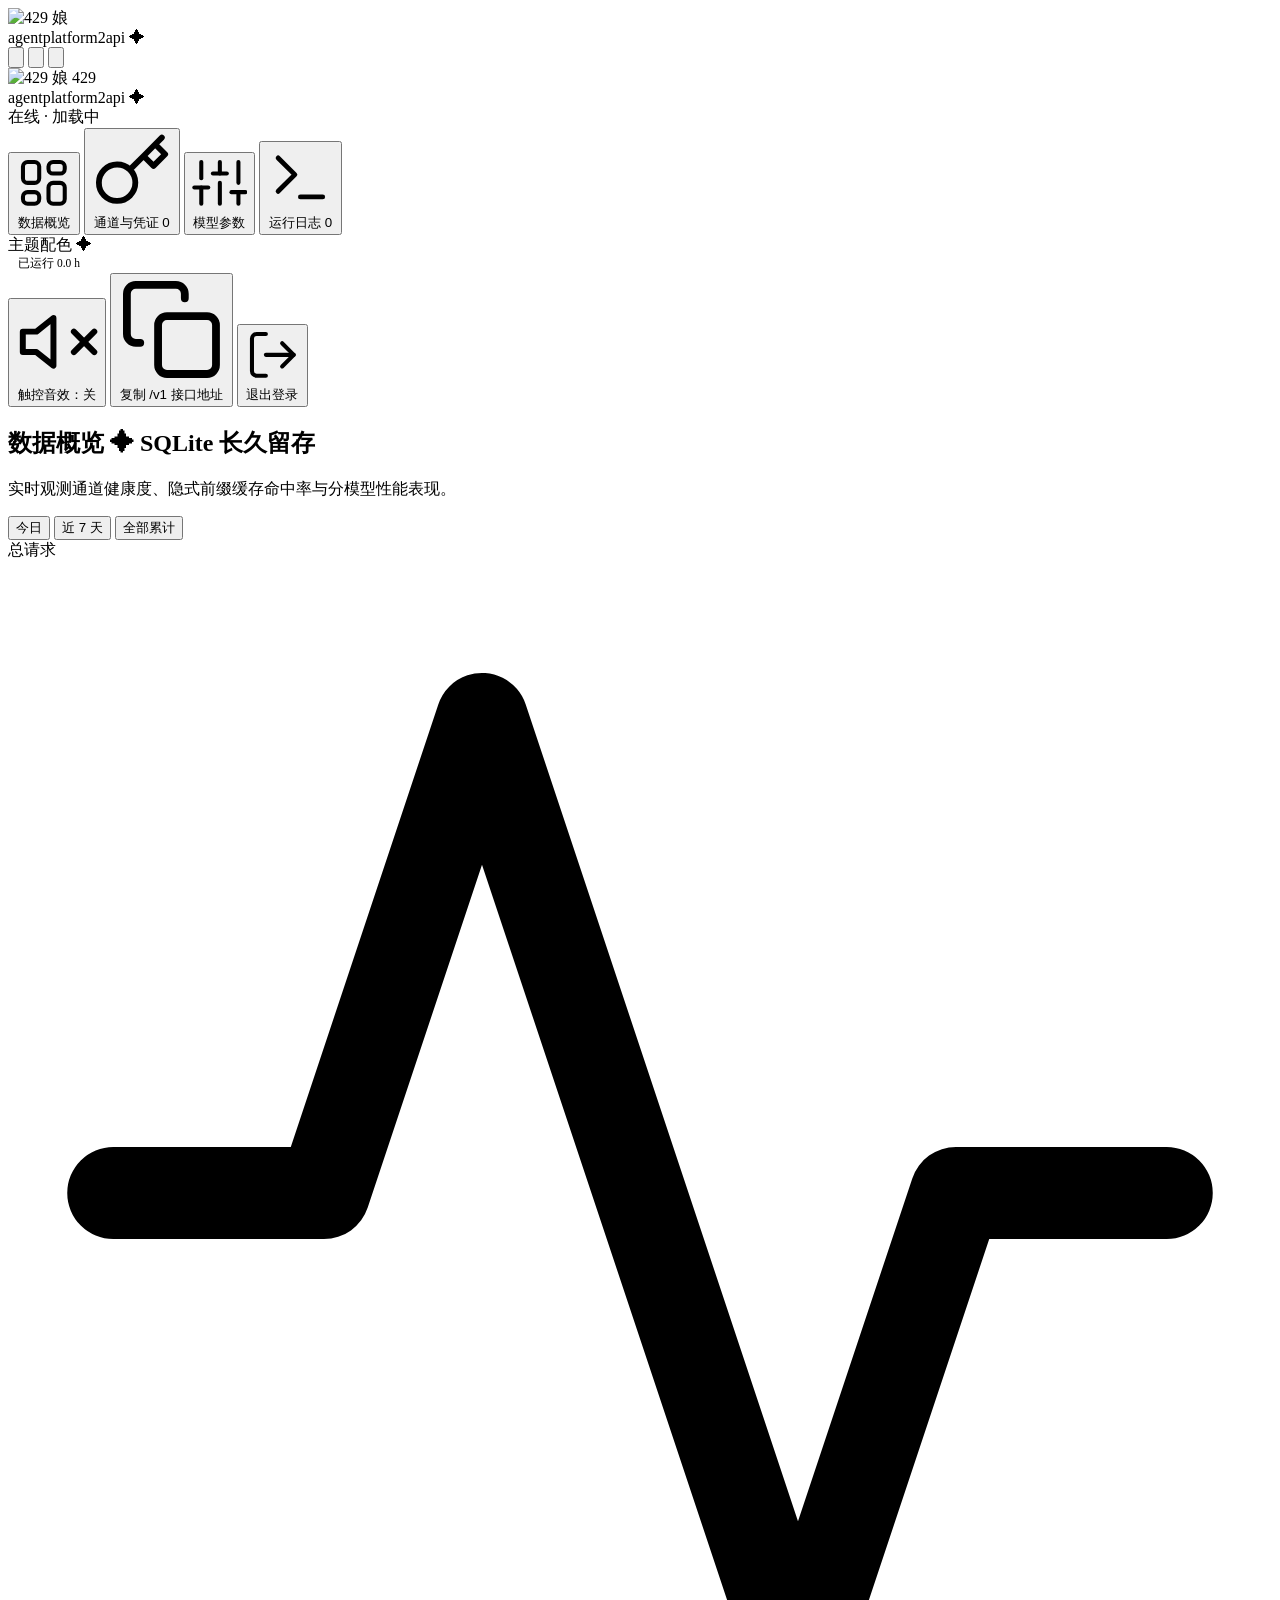
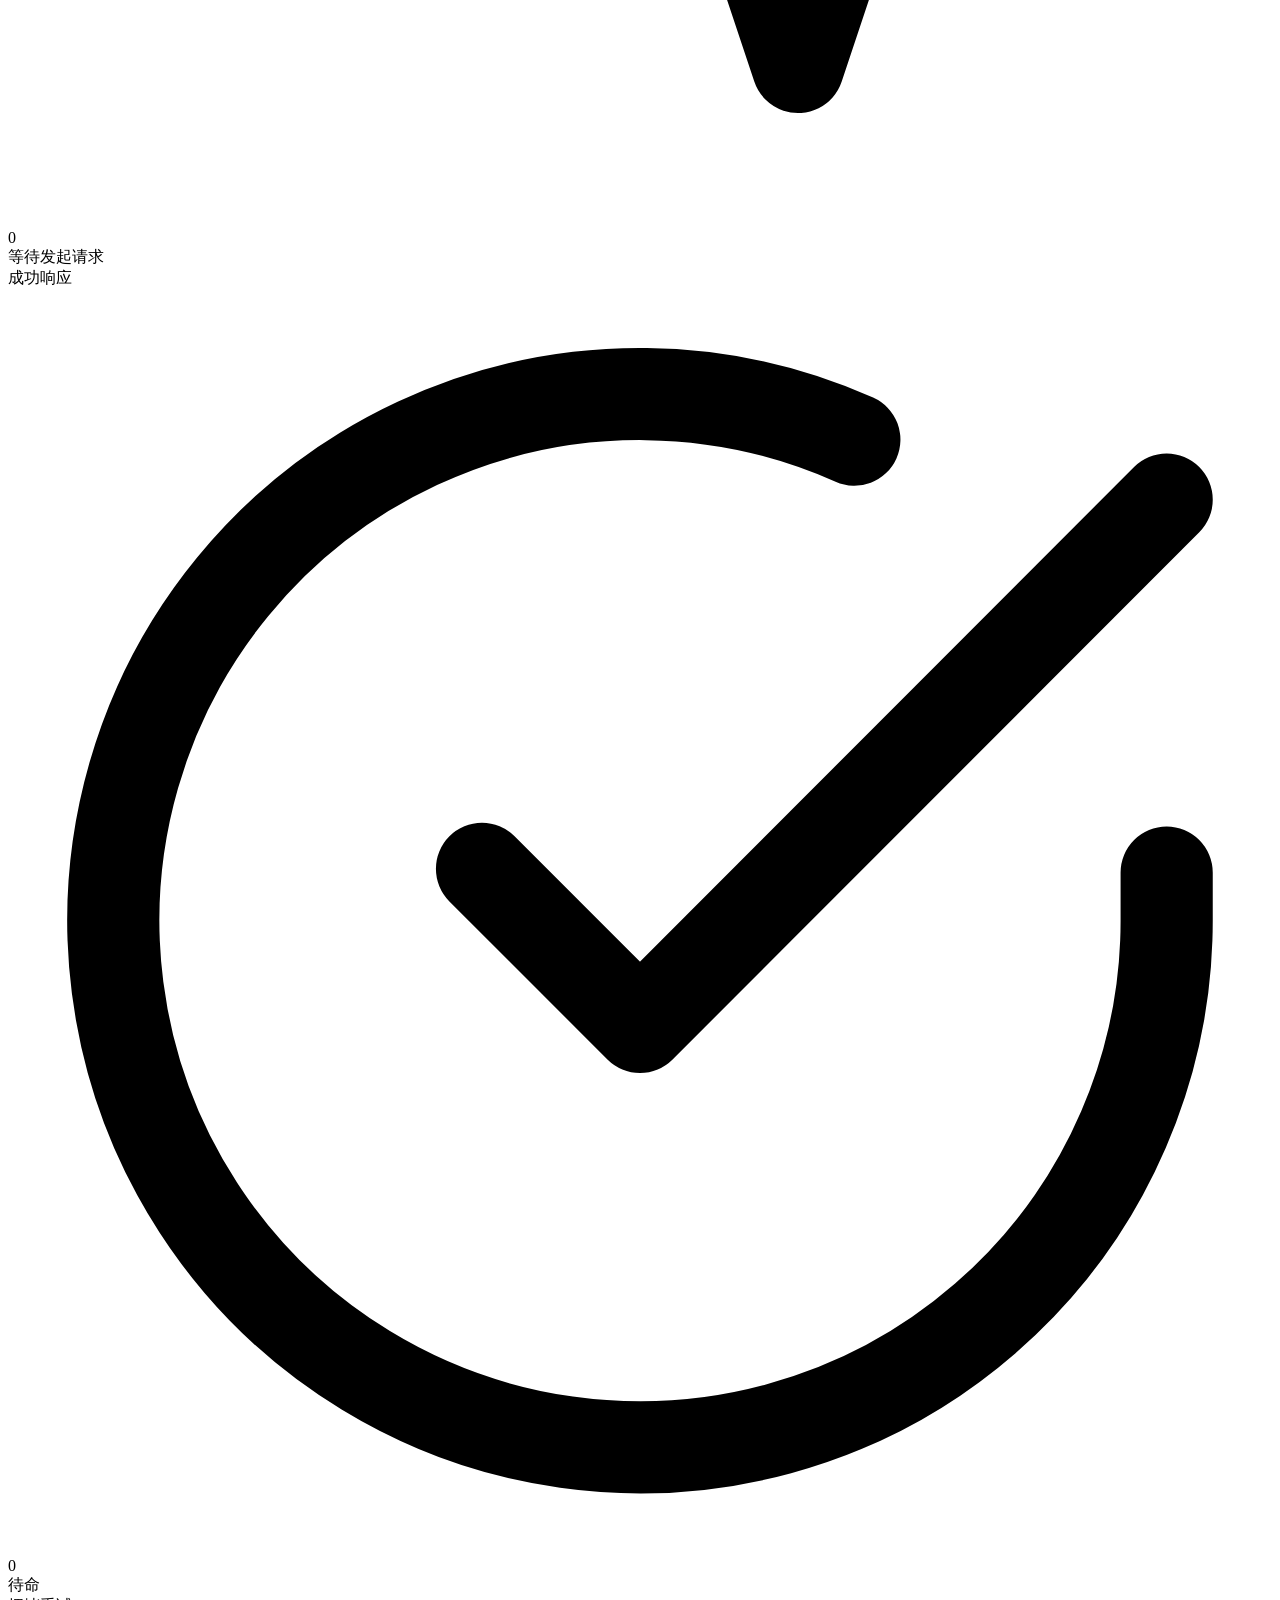
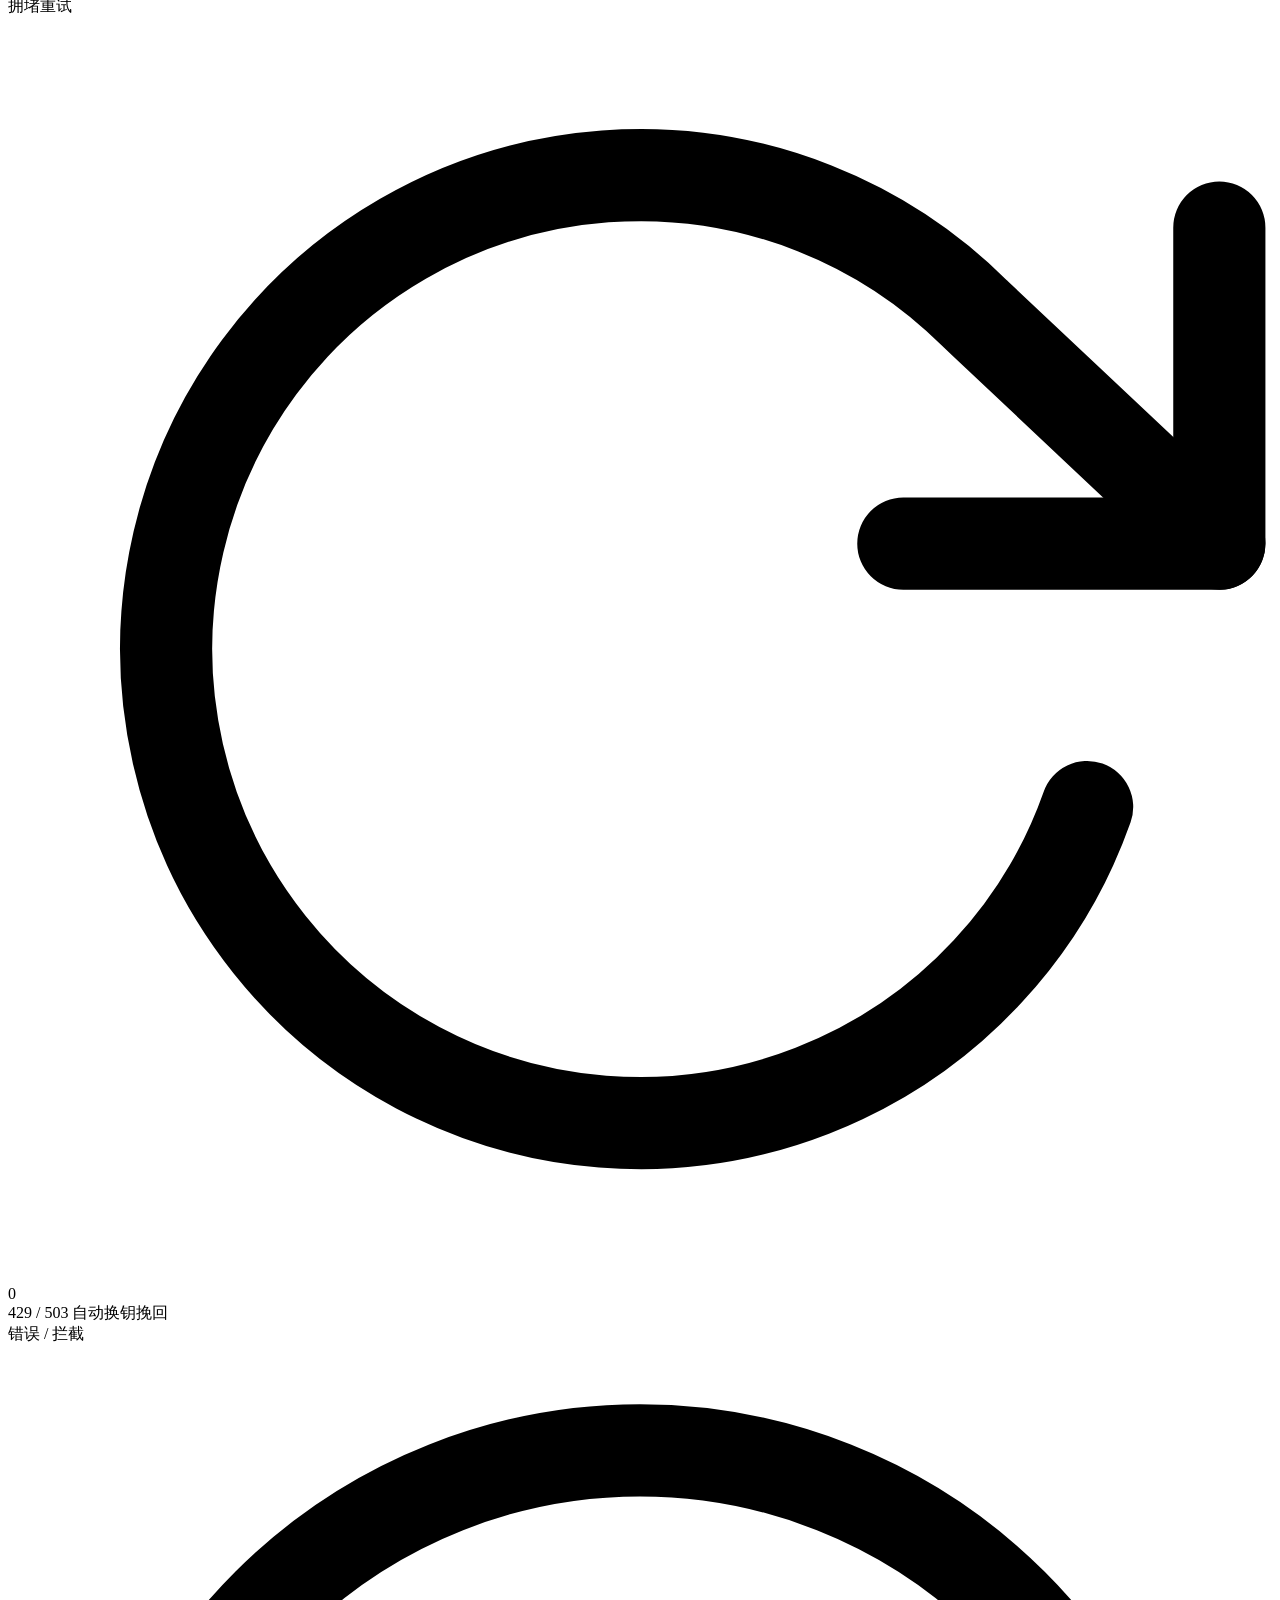
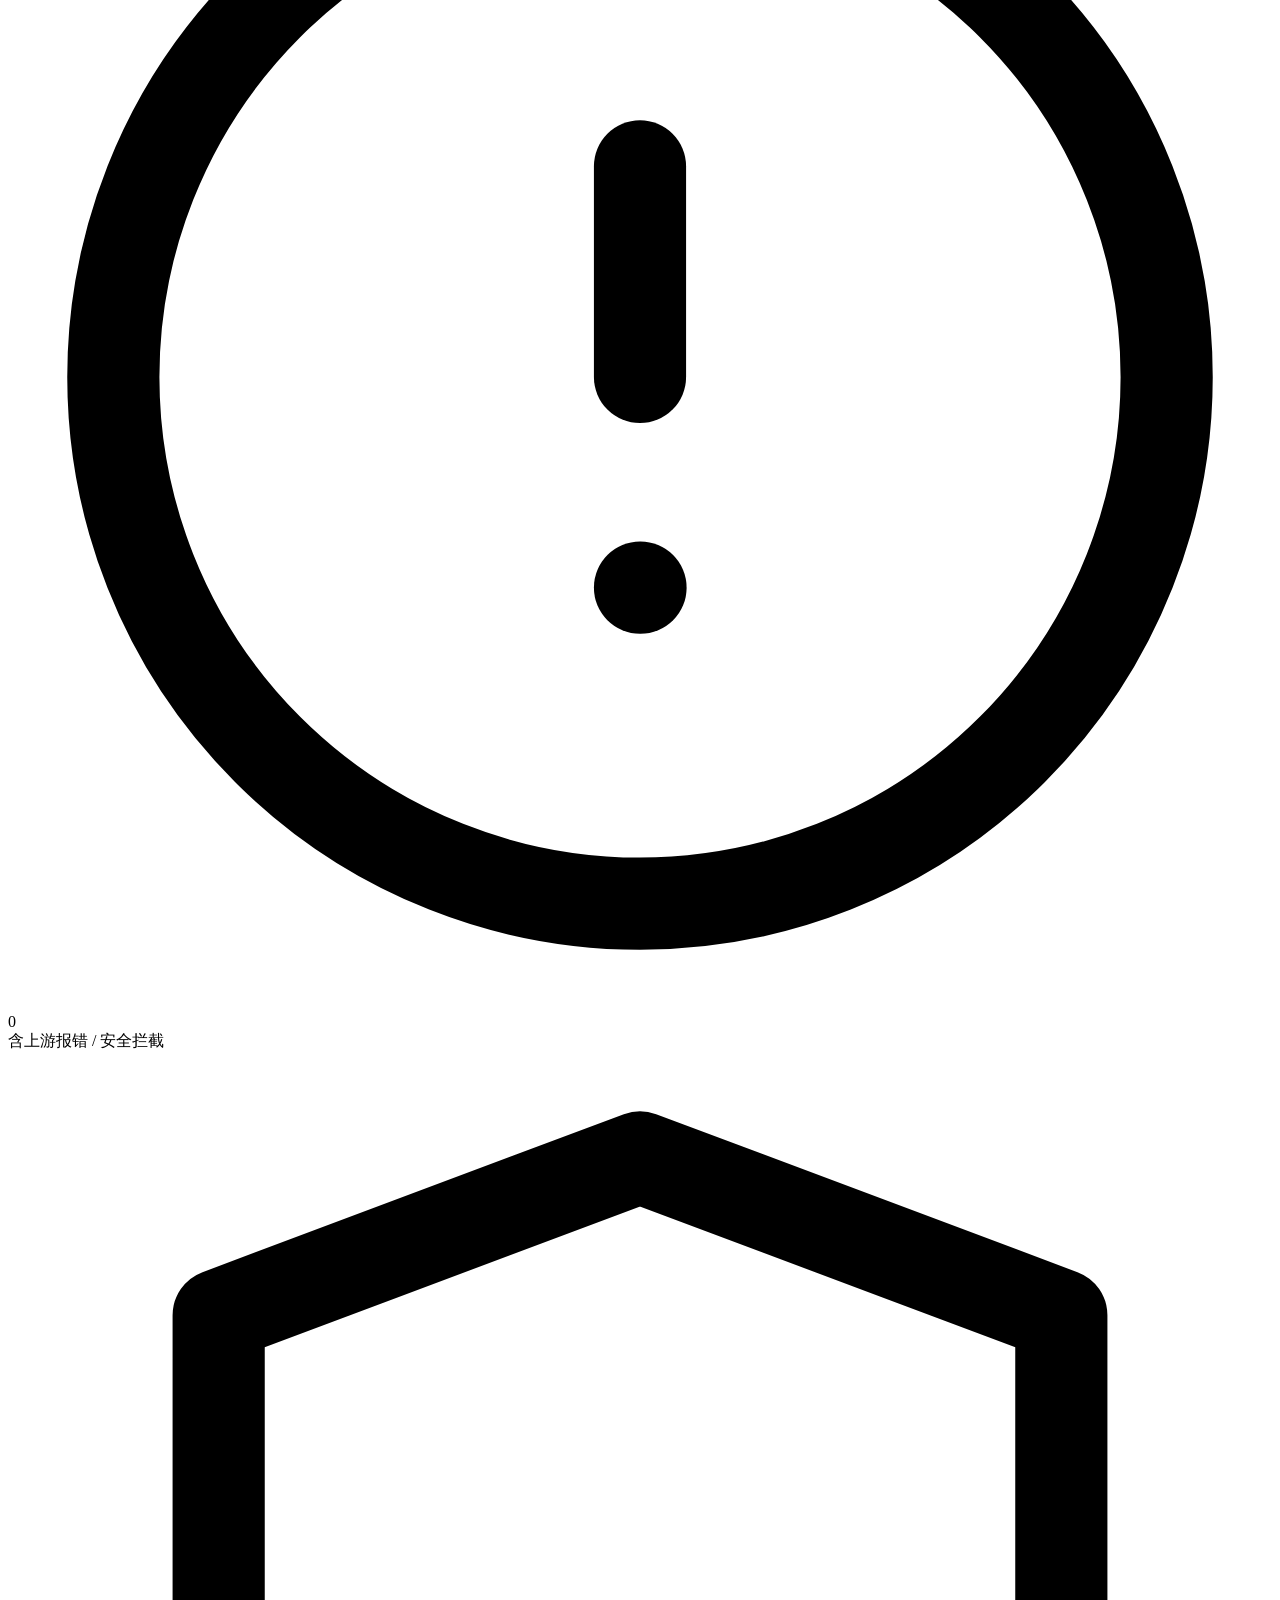
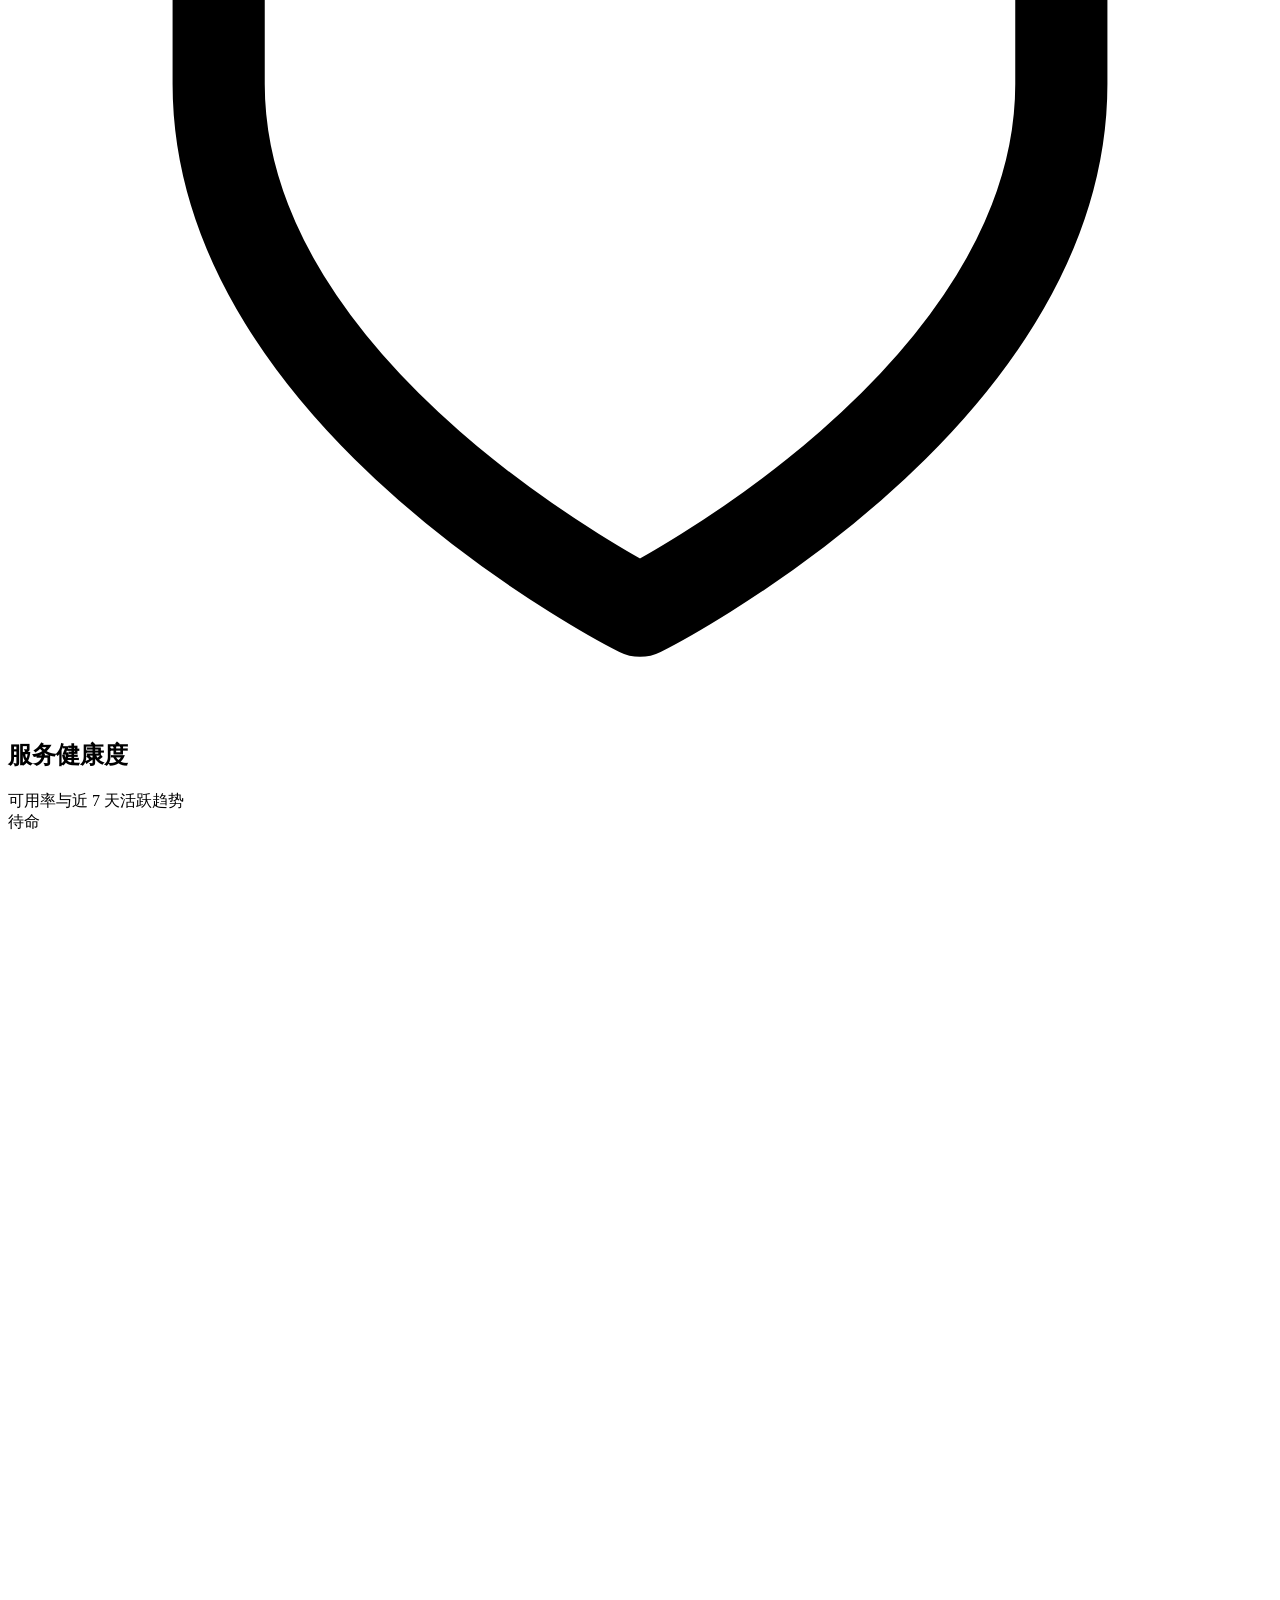
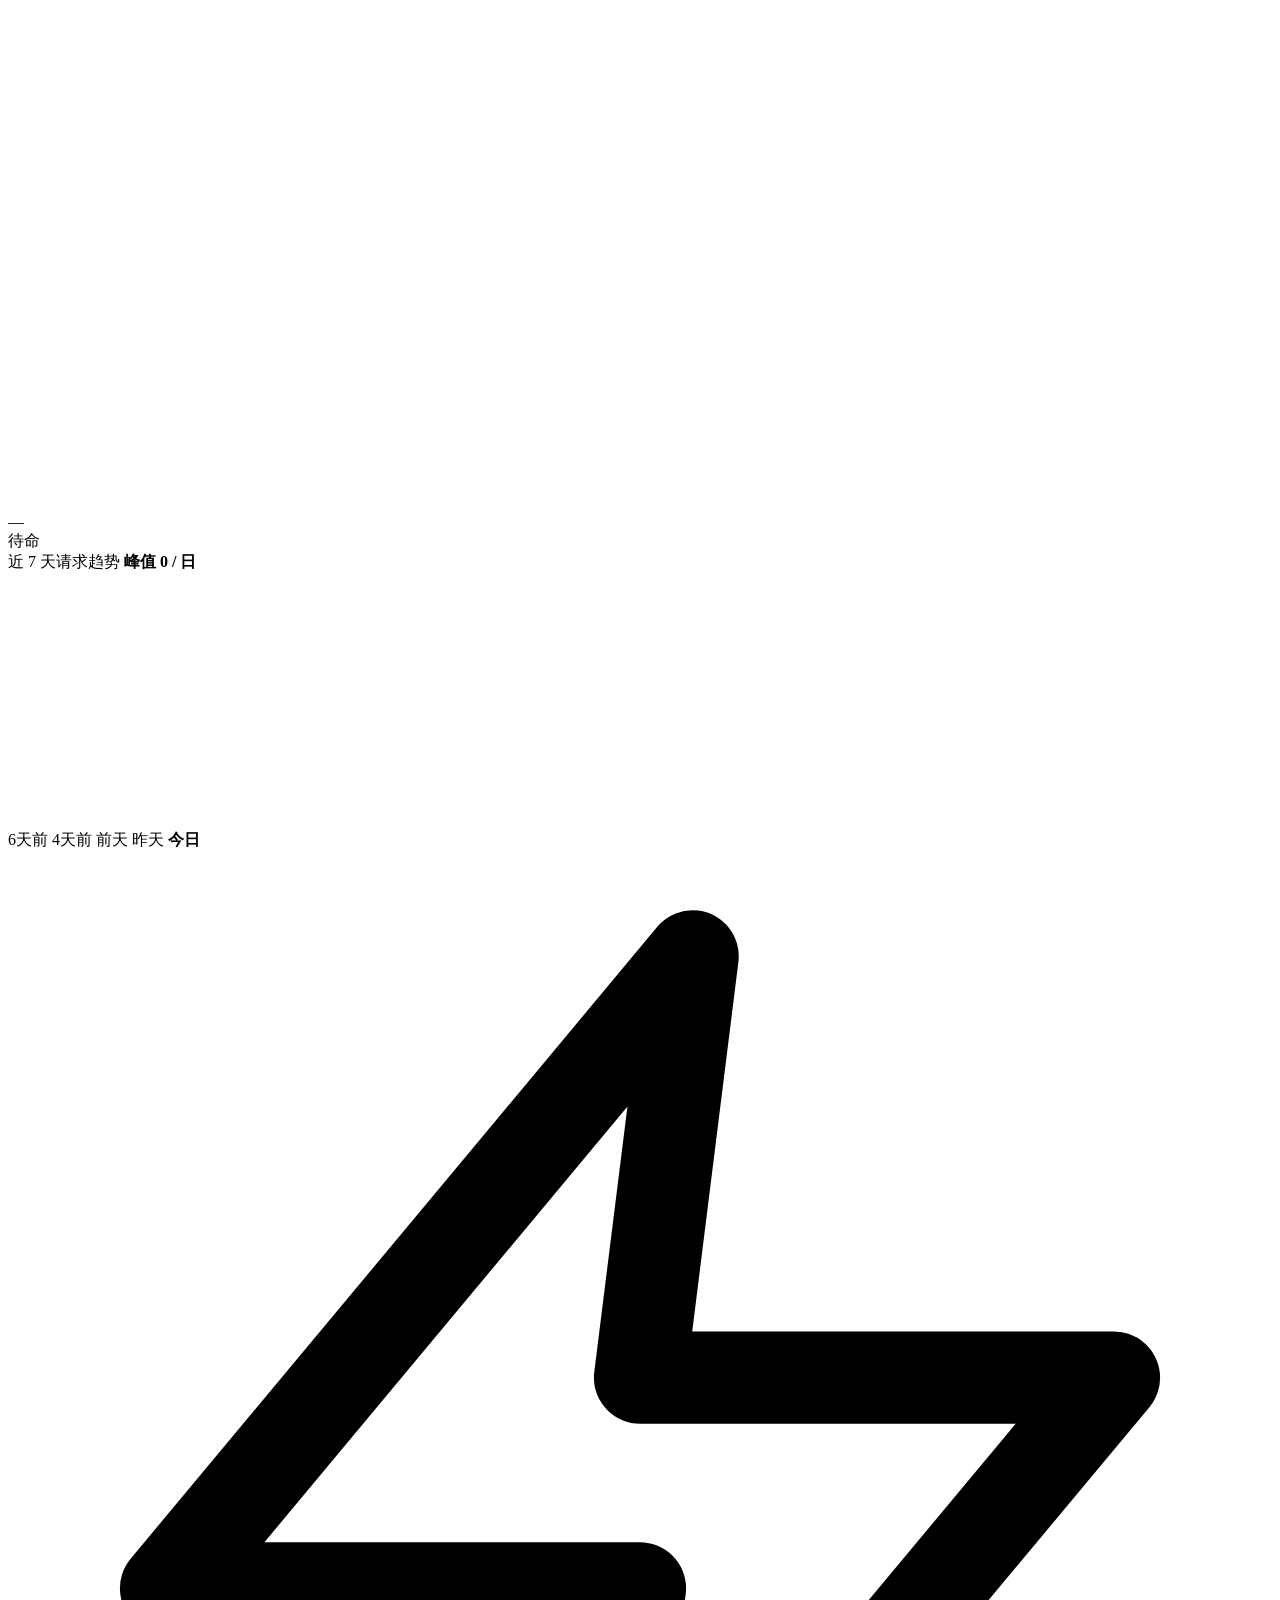
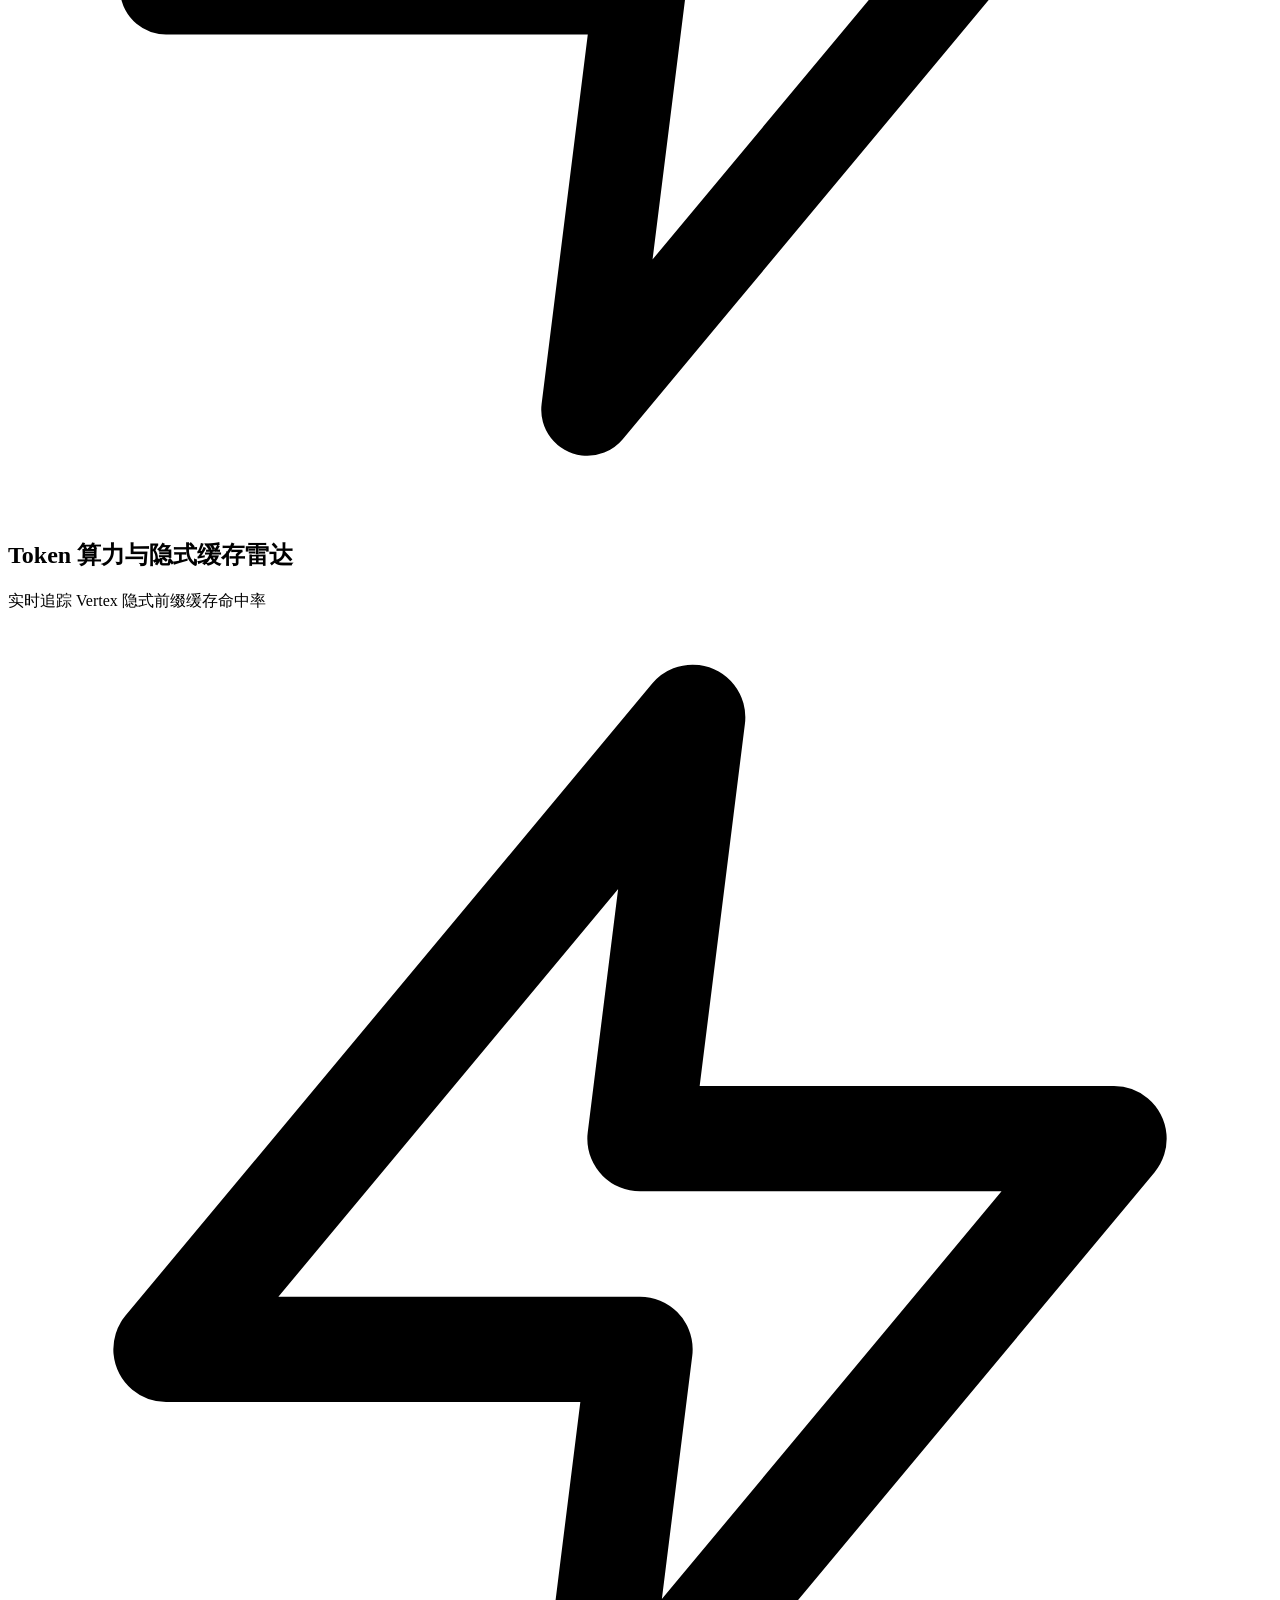
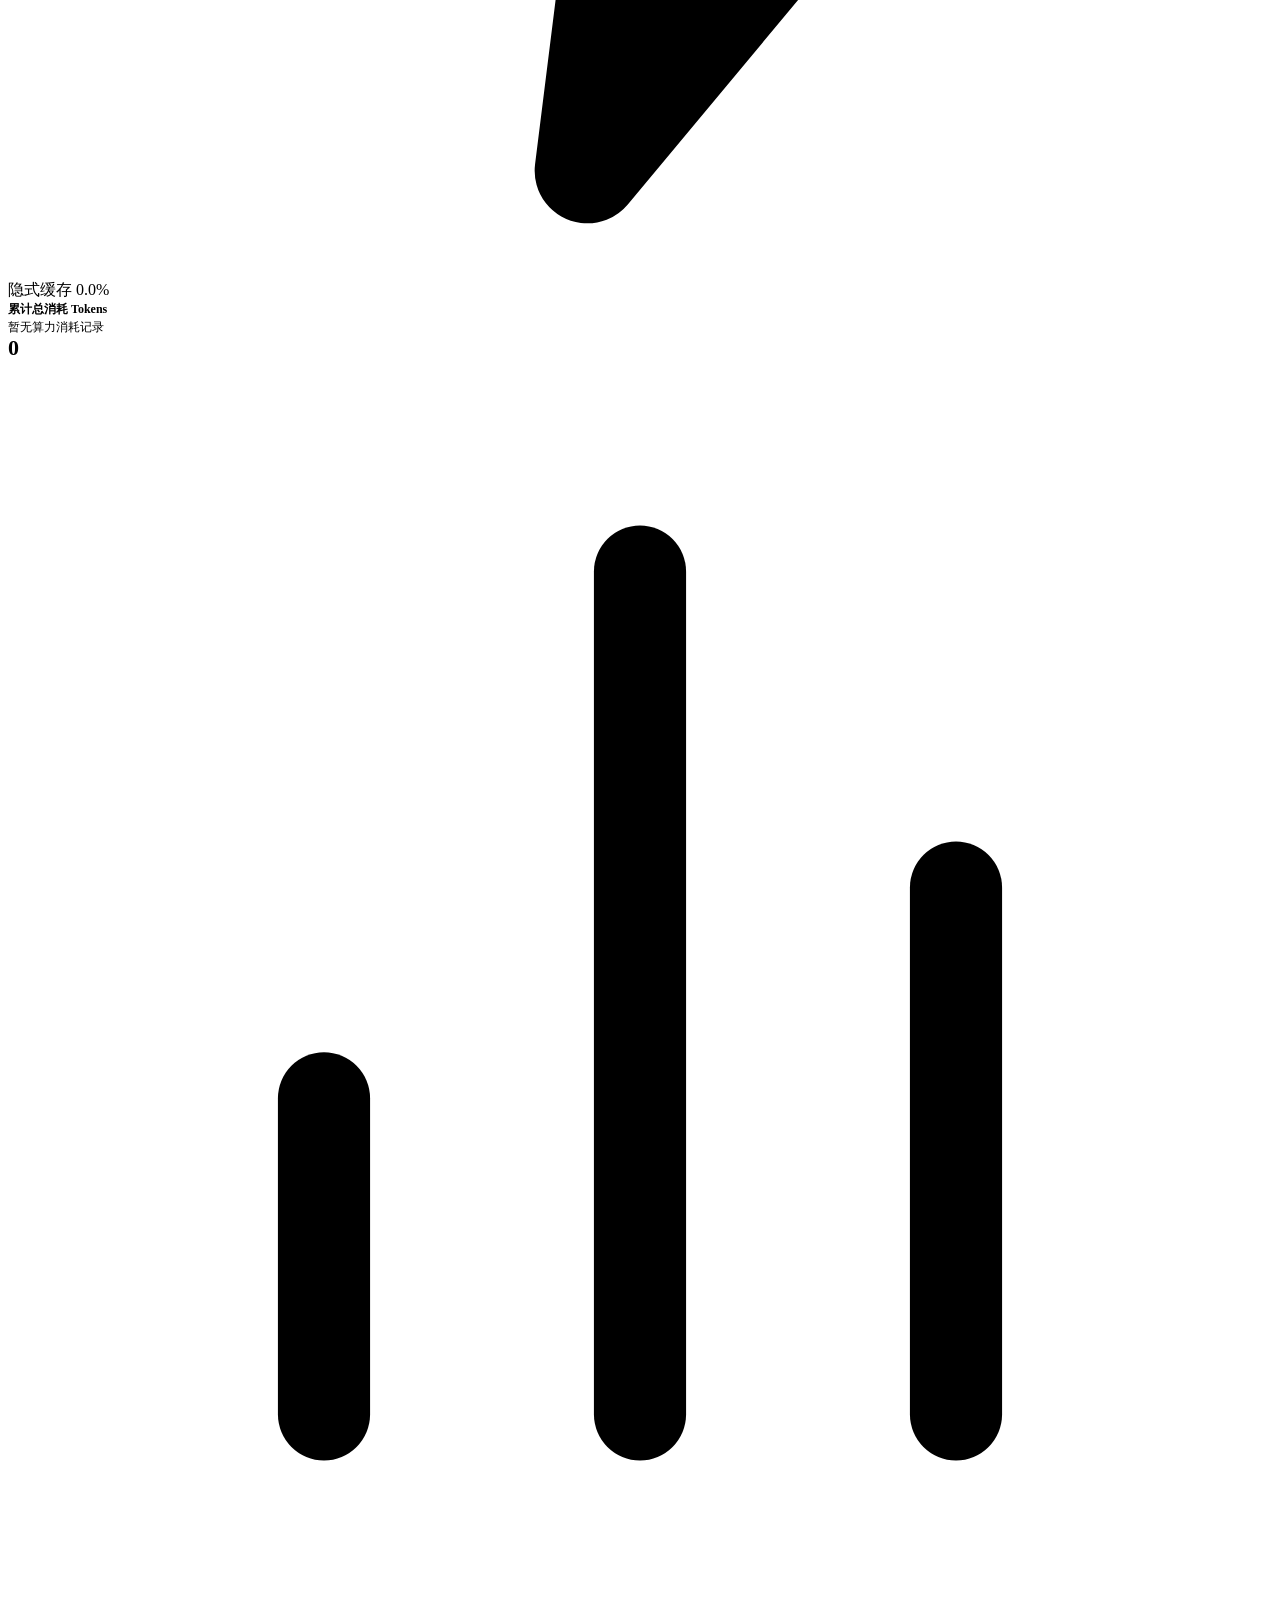
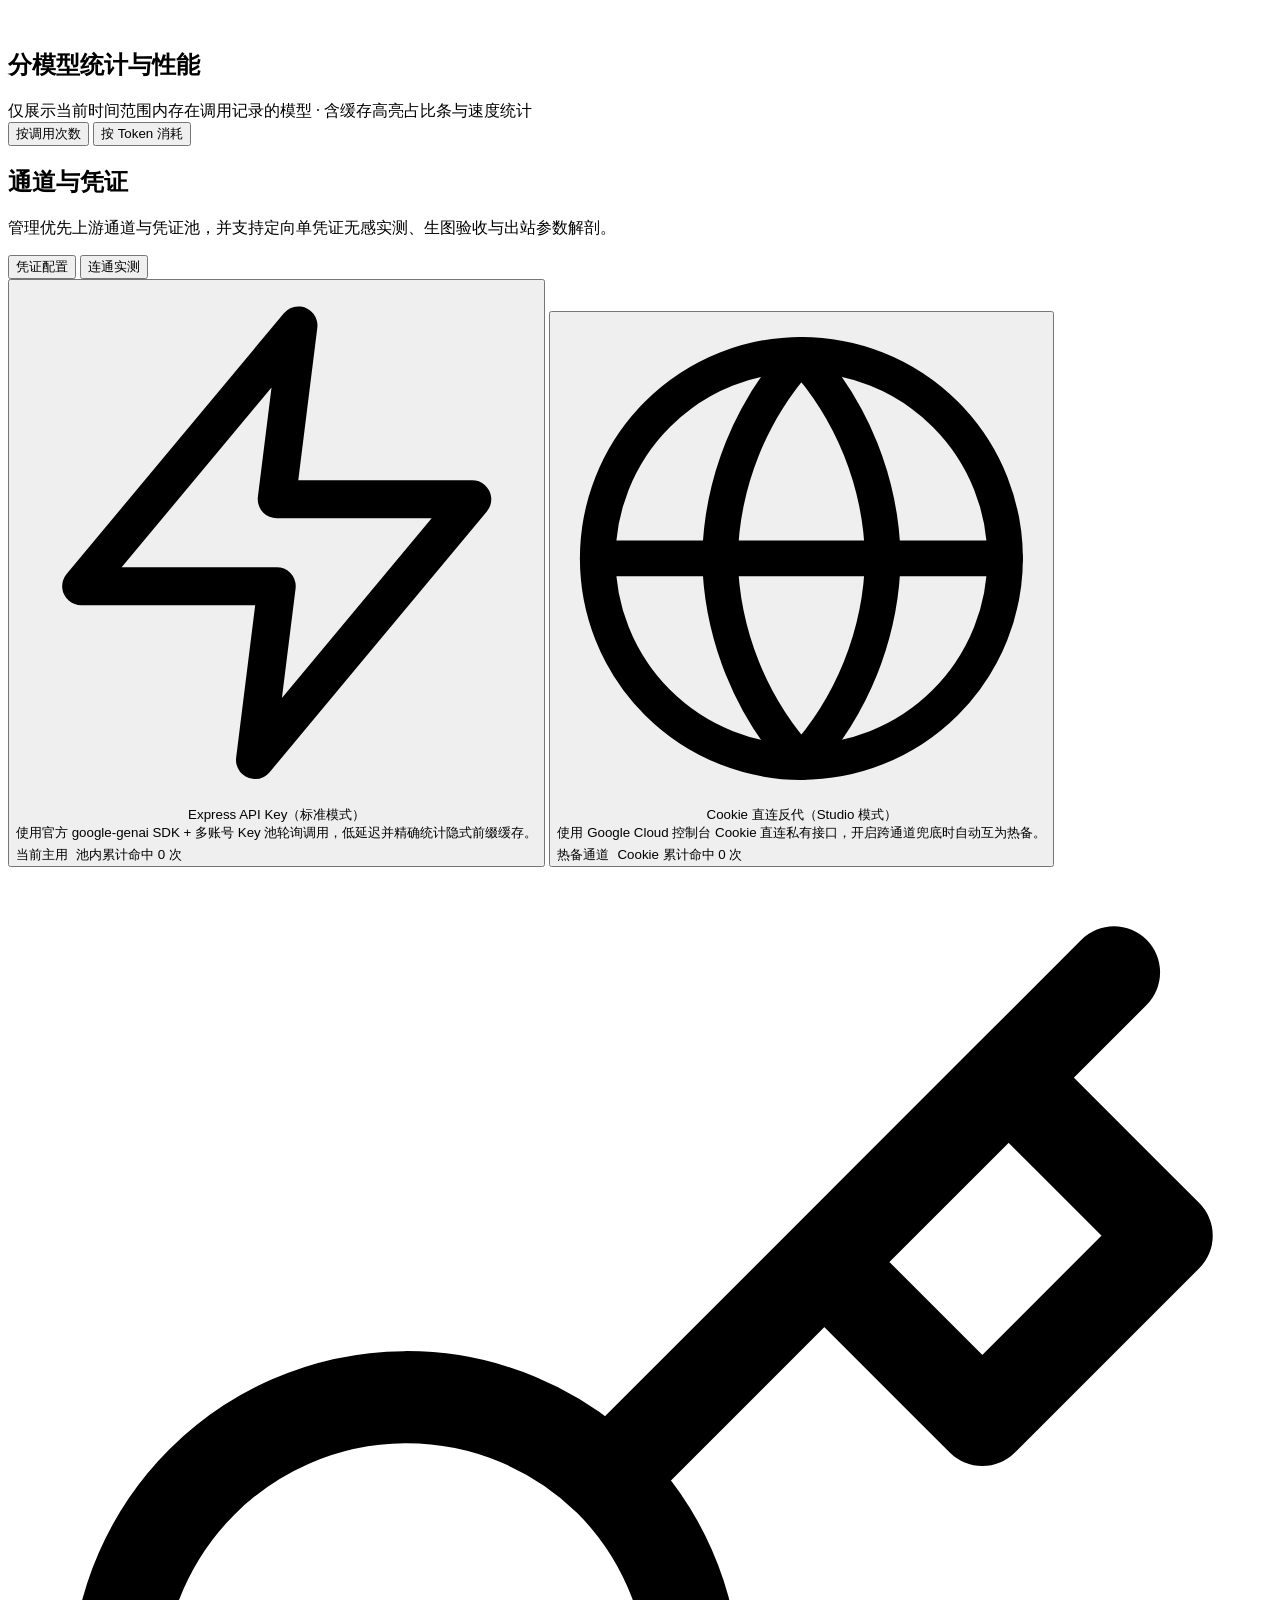
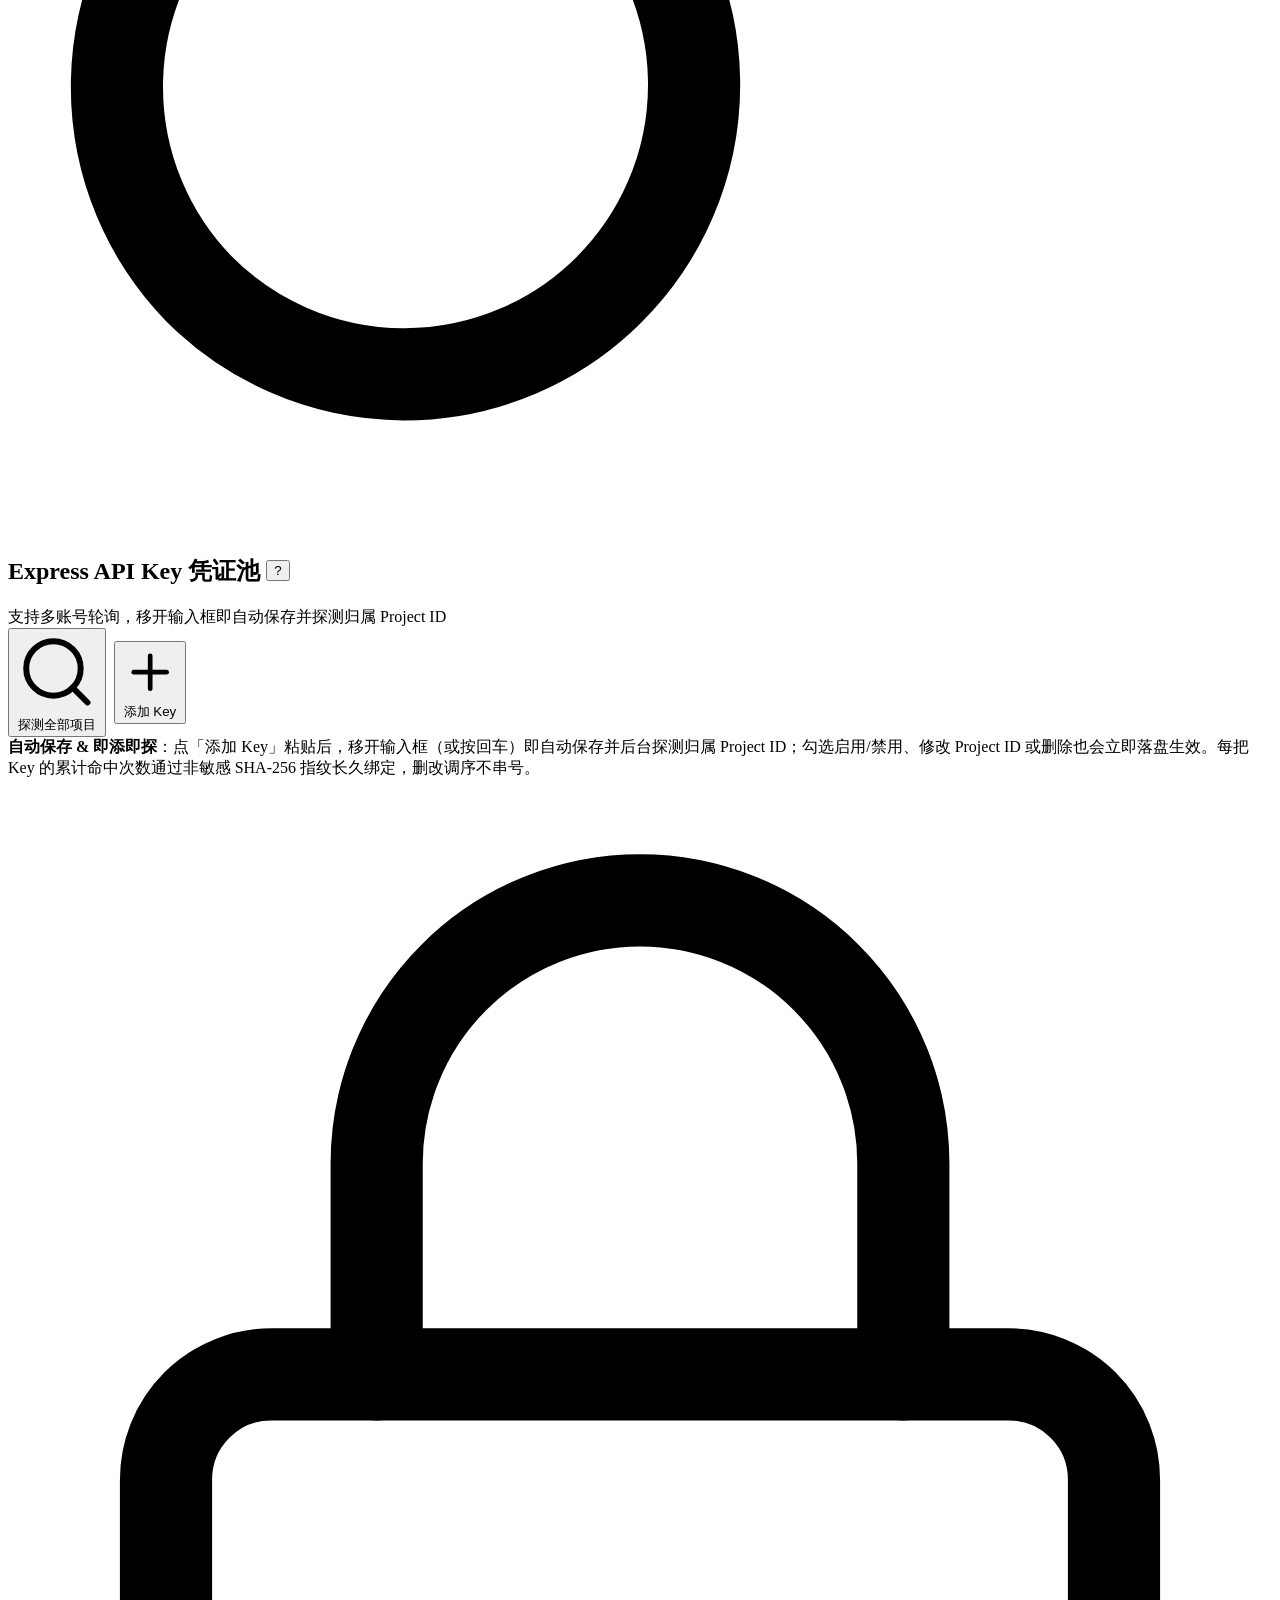
==== commit 04dd29b0: "控制台 v2 静态页面修复" ====
--- a/app/static/index.html
+++ b/app/static/index.html
@@ -5,17 +5,19 @@
   <meta name="viewport" content="width=device-width, initial-scale=1.0, viewport-fit=cover" />
   <meta name="color-scheme" content="light dark" />
   <title>agentplatform2api · 控制台</title>
-  <link rel="icon" type="image/webp" href="/avatar.webp" />
+  <link rel="icon" type="image/webp" href="/static/avatar.webp" />
   <script>
     (function () {
-      var valid = { "sky-day": 1, "sky-night": 1, "sakura-day": 1, "sakura-night": 1 };
+      var valid = { "sky-day": 1, "paper-day": 1, "pop-day": 1, "star-night": 1, "lacquer-night": 1, "vinyl-night": 1 };
+      var migrate = { "sakura-day": "paper-day", "sky-night": "star-night", "sakura-night": "lacquer-night", "hud-night": "lacquer-night" };
       var saved = "";
       try { saved = localStorage.getItem("ap2a_theme") || ""; } catch (e) {}
+      if (migrate[saved]) saved = migrate[saved];
       if (!valid[saved]) {
         try {
           var legacy = localStorage.getItem("ap_theme");
-          if (legacy === "dark") saved = "sakura-night";
-          else if (window.matchMedia && window.matchMedia("(prefers-color-scheme: dark)").matches) saved = "sky-night";
+          if (legacy === "dark") saved = "vinyl-night";
+          else if (window.matchMedia && window.matchMedia("(prefers-color-scheme: dark)").matches) saved = "star-night";
           else saved = "sky-day";
         } catch (e) { saved = "sky-day"; }
       }
@@ -24,28 +26,35 @@
   </script>
   <link rel="stylesheet" href="/static/app.css" />
 </head>
-<body>
+<body data-avatar-mood="idle">
+  <div class="theme-fx-bg" id="themeFxBg" aria-hidden="true"></div>
+  <div class="theme-fx" id="themeFx" aria-hidden="true"></div>
   <!-- MOBILE TOPBAR (<768px) -->
   <header class="mobile-topbar">
     <div class="mobile-brand">
-      <img class="mobile-avatar" src="/avatar.webp" alt="429 娘" />
+      <span class="avatar-ring mobile-ring" title="429 娘 · 实时状态呼吸环">
+        <img class="mobile-avatar" src="/static/avatar.webp" alt="429 娘" />
+      </span>
       <div class="truncate">
         <div class="brand-title">agentplatform2api <span class="sparkle">✦</span></div>
       </div>
       <span class="live-dot" title="服务在线"></span>
     </div>
     <div class="mobile-top-actions">
-      <button class="btn-icon" id="mobThemeBtn" aria-label="切换主题" title="切换主题">
+      <button class="btn-icon" id="mobSfxBtn" type="button" onclick="toggleSfx()" aria-label="切换触控音效" title="触控音效：关">
+        <svg viewBox="0 0 24 24" fill="none" stroke="currentColor" stroke-width="1.75" stroke-linecap="round" stroke-linejoin="round"><polygon points="11 5 6 9 2 9 2 15 6 15 11 19 11 5"/><line x1="23" y1="9" x2="17" y2="15"/><line x1="17" y1="9" x2="23" y2="15"/></svg>
+      </button>
+      <button class="btn-icon" id="mobThemeBtn" type="button" popovertarget="mobileThemePopover" aria-label="切换主题" title="切换主题">
         <svg viewBox="0 0 24 24" fill="none" stroke="currentColor" stroke-width="1.75" stroke-linecap="round" stroke-linejoin="round"><circle cx="12" cy="12" r="4"/><path d="M12 2v2m0 16v2M4.93 4.93l1.41 1.41m11.32 11.32 1.41 1.41M2 12h2m16 0h2M4.93 19.07l1.41-1.41m11.32-11.32 1.41-1.41"/></svg>
       </button>
-      <button class="btn-icon" id="mobCopyBtn" aria-label="复制 /v1 地址" title="复制 /v1 地址">
+      <button class="btn-icon" id="mobCopyBtn" type="button" aria-label="复制 /v1 地址" title="复制 /v1 地址">
         <svg viewBox="0 0 24 24" fill="none" stroke="currentColor" stroke-width="1.75" stroke-linecap="round" stroke-linejoin="round"><rect x="9" y="9" width="13" height="13" rx="2"/><path d="M5 15H4a2 2 0 0 1-2-2V4a2 2 0 0 1 2-2h9a2 2 0 0 1 2 2v1"/></svg>
       </button>
     </div>
   </header>
 
-  <!-- Mobile Theme Popover -->
-  <div class="mobile-popover" id="mobileThemePopover">
+  <!-- Mobile Theme Popover (Native Popover API Top Layer + fallback) -->
+  <div class="mobile-popover" id="mobileThemePopover" popover="auto">
     <div class="sidebar-label" style="margin-bottom:10px;">
       <span>主题配色 <span class="sparkle">✦</span></span>
       <span id="mobThemeName" style="color:var(--primary-text);">晴空汽水</span>
@@ -62,7 +71,10 @@
     <!-- Desktop Left Sidebar -->
     <aside class="sidebar">
       <div class="brand-box">
-        <img class="brand-avatar" src="/avatar.webp" alt="429 娘" />
+        <span class="avatar-ring" title="429 娘 · 实时状态呼吸环">
+          <img class="brand-avatar" src="/static/avatar.webp" alt="429 娘" />
+          <span class="avatar-tag" aria-hidden="true">429</span>
+        </span>
         <div class="brand-meta">
           <div class="brand-title">agentplatform2api <span class="sparkle">✦</span></div>
           <div class="brand-status">
@@ -103,6 +115,10 @@
 
       <div class="sidebar-actions">
         <div style="font-size:11.5px;color:var(--text-muted);padding:0 10px 2px;" id="sideUptimeText">已运行 0.0 h</div>
+        <button class="side-btn" id="sideSfxBtn" onclick="toggleSfx()">
+          <svg viewBox="0 0 24 24" fill="none" stroke="currentColor" stroke-width="1.75" stroke-linecap="round" stroke-linejoin="round"><polygon points="11 5 6 9 2 9 2 15 6 15 11 19 11 5"/><line x1="23" y1="9" x2="17" y2="15"/><line x1="17" y1="9" x2="23" y2="15"/></svg>
+          <span id="sideSfxText">触控音效：关</span>
+        </button>
         <button class="side-btn" id="sideCopyBtn">
           <svg viewBox="0 0 24 24" fill="none" stroke="currentColor" stroke-width="1.75" stroke-linecap="round" stroke-linejoin="round"><rect x="9" y="9" width="13" height="13" rx="2"/><path d="M5 15H4a2 2 0 0 1-2-2V4a2 2 0 0 1 2-2h9a2 2 0 0 1 2 2v1"/></svg>
           复制 /v1 接口地址
@@ -405,11 +421,11 @@
                   <span>Google Cookie（支持 Header 字符串或 Cookie-Editor JSON 自动解析）</span>
                   <span class="pill" id="cookieStatePill">未配置</span>
                 </label>
-                <textarea id="cookieInput" class="field-textarea mono" style="min-height:76px;font-size:12px;" placeholder="粘贴 console.cloud.google.com 的完整 Cookie（支持 Header 字符串或 Cookie-Editor JSON）"></textarea>
+                <textarea id="cookieInput" class="field-textarea mono" style="min-height:76px;font-size:12px;" autocomplete="off" autocorrect="off" autocapitalize="off" spellcheck="false" data-lpignore="true" data-1p-ignore="true" data-bwignore="true" data-form-type="other" placeholder="粘贴 console.cloud.google.com 的完整 Cookie（支持 Header 字符串或 Cookie-Editor JSON）"></textarea>
               </div>
               <div class="field-group">
                 <label class="field-label" for="cookieProj">Google Cloud Project ID（支持粘贴控制台 URL 自动提取）</label>
-                <input id="cookieProj" class="field-input mono" placeholder="例如：my-gcp-project-123456（或含 ?project=xxx 的链接）" />
+                <input id="cookieProj" type="text" class="field-input mono" autocomplete="off" autocorrect="off" autocapitalize="off" spellcheck="false" data-lpignore="true" data-1p-ignore="true" data-bwignore="true" data-form-type="other" placeholder="例如：my-gcp-project-123456（或含 ?project=xxx 的链接）" />
               </div>
               <div class="field-group" style="justify-content:flex-end;">
                 <div style="display:flex;align-items:center;gap:8px;flex-wrap:wrap;">
@@ -1235,13 +1251,17 @@
           <div class="glass-card" id="logsSubTerminal" style="display:none;">
             <div class="log-toolbar">
               <div style="display:flex;gap:8px;align-items:center;flex-wrap:wrap;flex:1;">
-                <input class="field-input" id="termSearch" placeholder="按关键字过滤日志（点击任意单行可复制）…" style="max-width:320px;padding:7px 11px;font-size:12.5px;" oninput="renderTerminal()" />
+                <input class="field-input" id="termSearch" type="search" autocomplete="off" autocorrect="off" autocapitalize="off" spellcheck="false" data-lpignore="true" data-1p-ignore="true" data-bwignore="true" data-form-type="other" placeholder="按关键字过滤日志（点击任意单行可复制）…" style="max-width:320px;padding:7px 11px;font-size:12.5px;" oninput="renderTerminal()" />
                 <button class="btn btn-ghost btn-sm" id="termPauseBtn" onclick="toggleTermPause()">自动置底：开</button>
               </div>
               <div style="display:flex;gap:8px;">
                 <button class="btn btn-ghost btn-sm" onclick="copyAllLogs()">复制全部</button>
                 <button class="btn btn-danger-soft btn-sm" onclick="clearTerminal()">清空面板</button>
               </div>
+            </div>
+            <div class="term-chrome" aria-hidden="true">
+              <span class="term-chrome-dots"><i></i><i></i><i></i></span>
+              <span class="term-chrome-label"></span>
             </div>
             <div class="terminal-box" id="terminalBox"></div>
           </div>
@@ -1285,18 +1305,18 @@
     </div>
   </div>
 
-  <!-- UNSAVED GUARD MODAL -->
-  <div class="overlay" id="dirtyModal">
+  <!-- UNSAVED GUARD MODAL (Native <dialog> Top Layer with Esc / Back-gesture & scroll lock) -->
+  <dialog class="native-modal" id="dirtyModal" aria-labelledby="dirtyModalTitle" closedby="any">
     <div class="glass-card modal-card">
-      <h3 style="margin:0 0 6px;font-size:16px;">有未保存的参数修改</h3>
+      <h3 id="dirtyModalTitle" style="margin:0 0 6px;font-size:16px;">有未保存的参数修改</h3>
       <p style="margin:0;font-size:13px;color:var(--text-secondary);">当前模型参数页还有尚未保存的改动，是否先保存再离开？</p>
       <div class="modal-actions">
-        <button class="btn btn-ghost btn-sm" onclick="closeDirtyModal()">留在此页</button>
-        <button class="btn btn-danger-soft btn-sm" onclick="confirmDirtyAction(false)">放弃并切换</button>
-        <button class="btn btn-primary btn-sm" onclick="confirmDirtyAction(true)">保存并切换</button>
+        <button type="button" class="btn btn-ghost btn-sm" autofocus onclick="closeDirtyModal()">留在此页</button>
+        <button type="button" class="btn btn-danger-soft btn-sm" onclick="confirmDirtyAction(false)">放弃并切换</button>
+        <button type="button" class="btn btn-primary btn-sm" onclick="confirmDirtyAction(true)">保存并切换</button>
       </div>
     </div>
-  </div>
+  </dialog>
 
   <!-- Toast Host -->
   <div class="toast-host" id="toastHost"></div>
